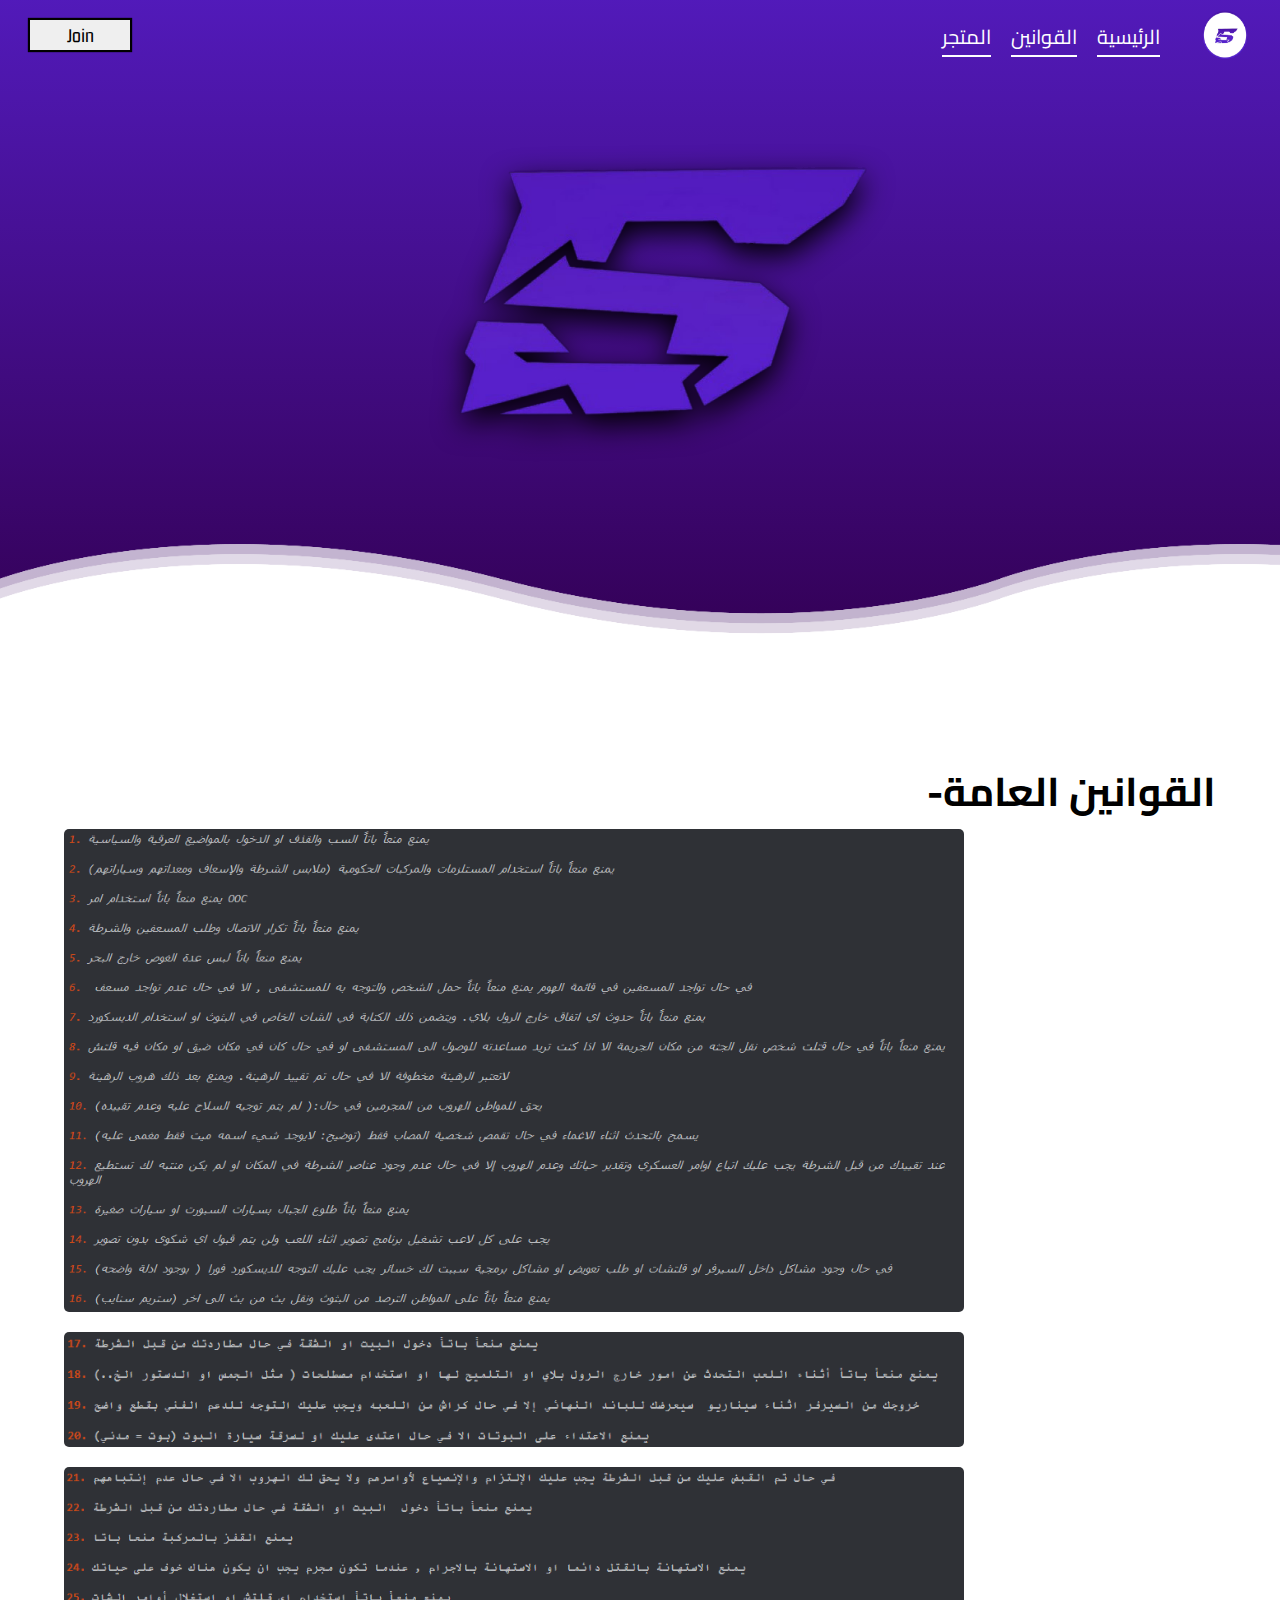
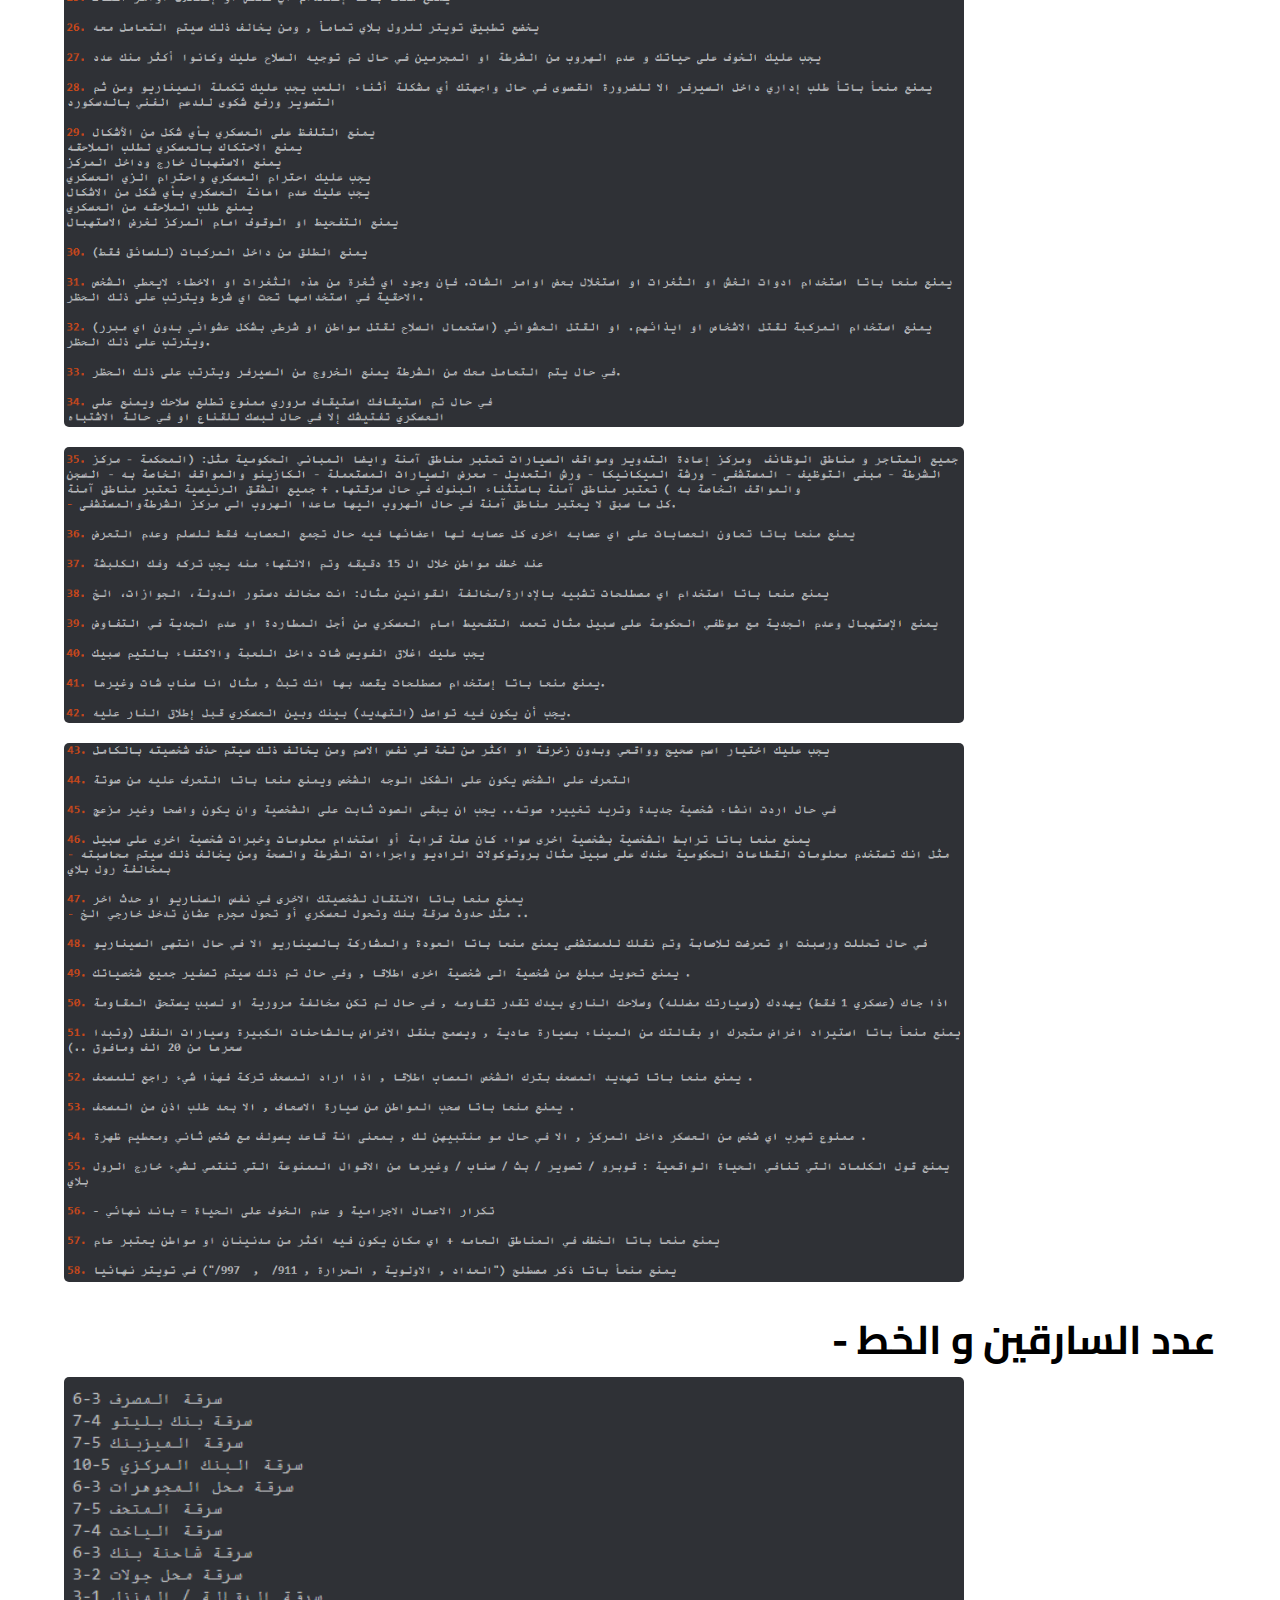
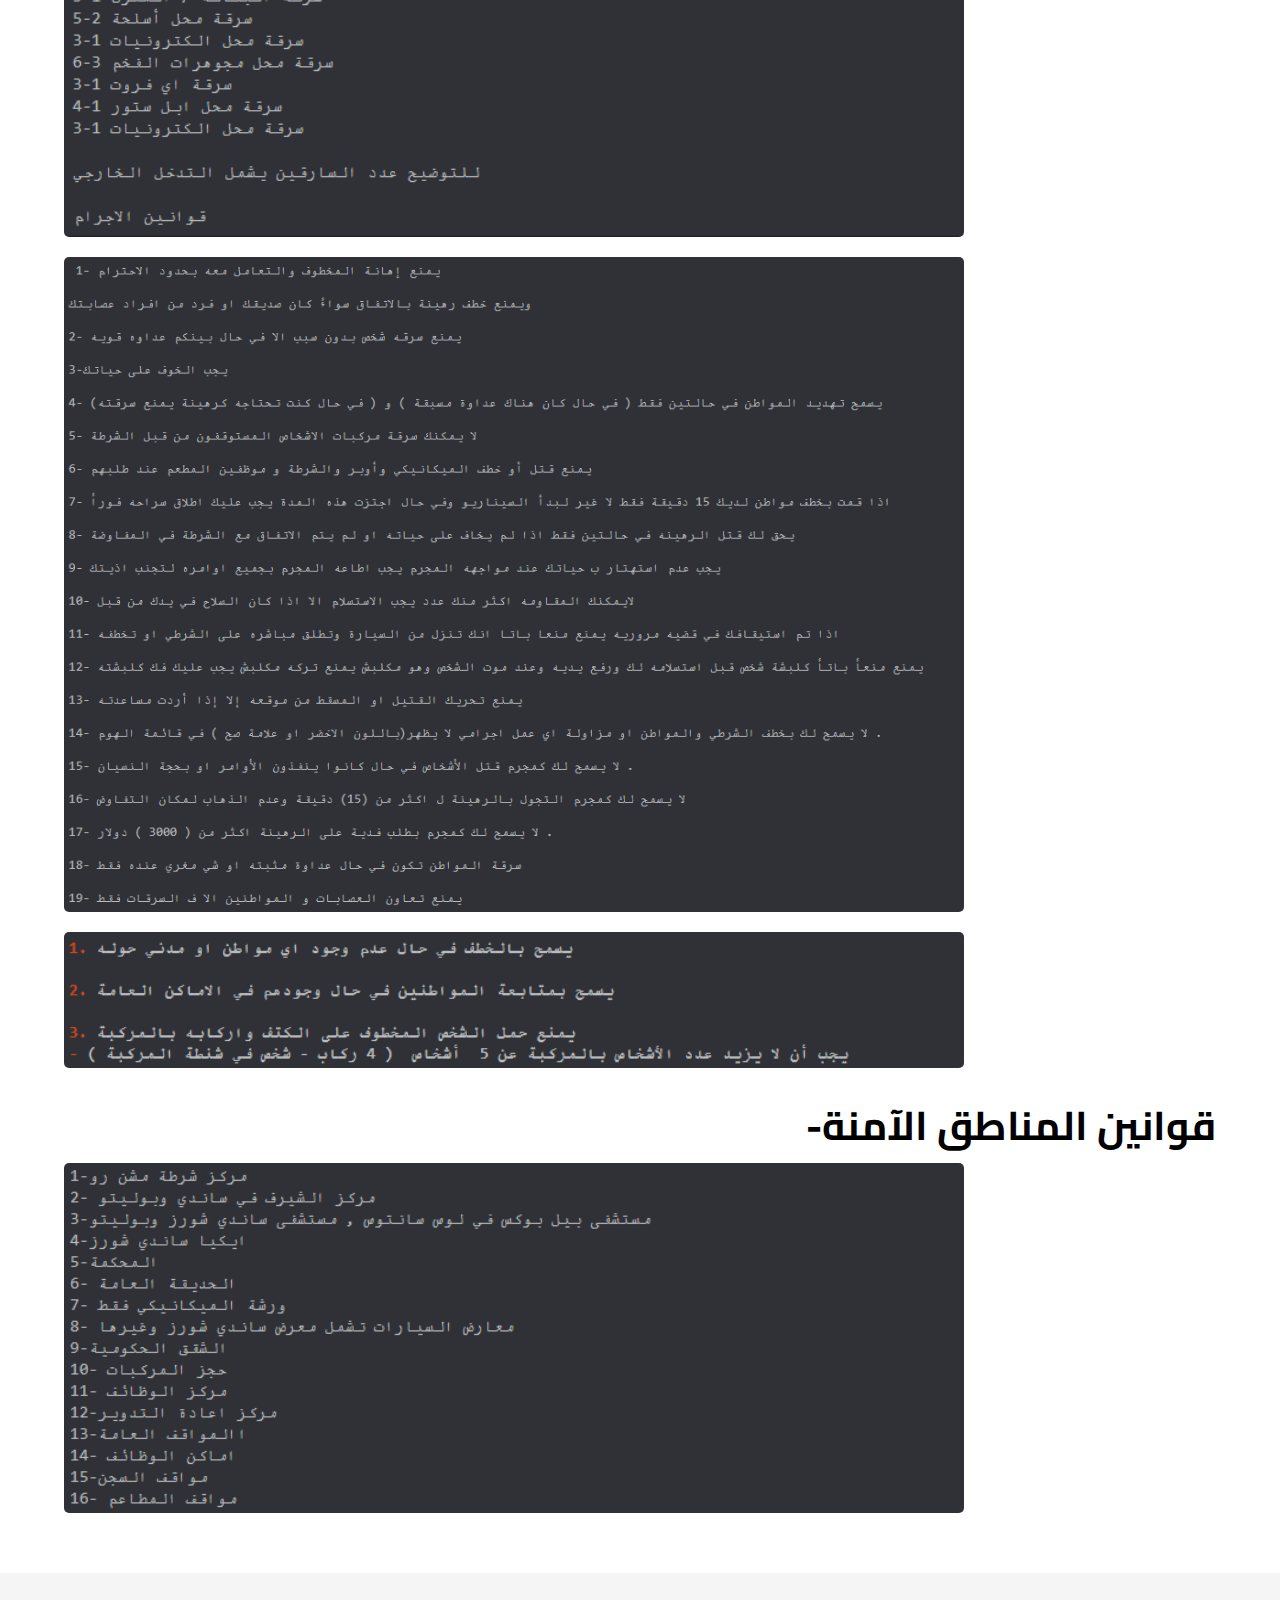
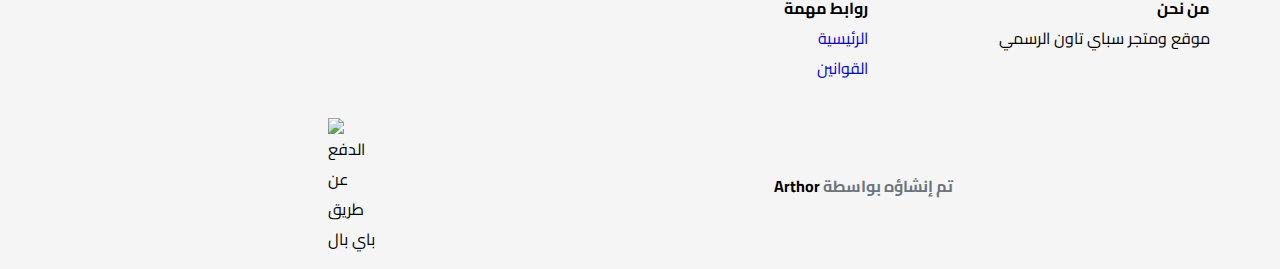
==== Rules.html @ 9bb66fcc "added" ====
<!DOCTYPE html>
<html lang="en">
<head>
    <script src="https://code.jquery.com/jquery-3.6.0.js">
    </script>
    <link rel="icon" href="baner.png">
    <title>SpyTown</title>
    <link rel="stylesheet" href="site.css">
    <link rel="stylesheet" href="Rules.css">
    <link rel="preconnect" href="https://fonts.googleapis.com">
    <link rel="preconnect" href="https://fonts.gstatic.com" crossorigin>
    <link href="https://fonts.googleapis.com/css2?family=Gemunu+Libre:wght@700&display=swap" rel="stylesheet">
</head>
<body>
    <nav>
        <div class="btn">
            <button>Join</button>
            <div class="jo">
                <span>
                    <a href="fivem://connect/4r5vpv"><img src="csbcC3C.png" class="bg"></a>
                    <a href="ts3server://-St"><img src="Z.png"></a>
                    <a href="https://discord.gg/3Xc8AMKzqm" target="_blank"><img src="Icon-Discord.png"></a>
                </span>
            </div>
        </div>
        <header>
            <img src="Spy.png" class="logo">
            <ul>
                <a href="Store.html"><li>المتجر</li></a>
                <a href="Rules.html"><li>القوانين</li></a>
                <a href="index.html"><li>الرئيسية</li></a>
            </ul>
            
        </header>
    </nav>
    <div class="banner">
        <img  src="baner.png" class="spytown">
        <div class='wave wave1'></div>
        <div class='wave wave2'></div>
        <div class='wave wave3'></div>
        <div class='wave wave4'></div>
    </div>
    <div class="Rul">
        <div class="pa">
            <h4>-القوانين العامة</h4>
            <img src="Screenshot_2.png">
            <img src="Screenshot_1.png">
            <img src="Screenshot_3.png">
            <img src="Screenshot_4.png">
            <img src="Screenshot_5.png">
            <h4>- عدد السارقين و الخط</h4>
            <img src="Screenshot_6.png">
            <img src="Screenshot_7.png">
            <img src="Screenshot_8.png">
            <h4>-قوانين المناطق الآمنة</h4>
            <img src="Screenshot_9.png">
        </div>
    </div>
    <div class="footer">
        <div class="container">
            <div class="row">
                <div class="footer-col">
                    <h4>روابط مهمة</h4>
                    <p><a href="index.html">الرئيسية</a></p>
                    <p><a href="Rules.html">القوانين</a></p>
                </div>
                <div class="footer-col3">
                    <h4>من نحن</h4>
                    <p>موقع ومتجر سباي تاون الرسمي</p>
                </div>
            </div>
        </div>
    </div>
    <div class="footer-creater">
        <div class="row">
            <img class="bank" src="https://img.icons8.com/color/48/000000/paypal.png" title=" الدفع عن طريق باي بال"/>
            <h4>Arthor <code>تم إنشاؤه بواسطة</code></h4>
        </div>
    </div>
    <script src="SL.js"></script>
</body>
</html>
---- site.css ----
@import url('https://fonts.googleapis.com/css2?family=Cairo:wght@600&display=swap');
@import url('https://fonts.googleapis.com/css2?family=Cairo:wght@200;300;600;700&display=swap');

/* width */
::-webkit-scrollbar {
    width: 9px;
}
  
  /* Track */
::-webkit-scrollbar-track {
    background: none;
}
  
  /* Handle */
::-webkit-scrollbar-thumb {
    background: #3C0871;
}
  
  /* Handle on hover */
::-webkit-scrollbar-thumb:hover {
    background: #555;
}

*{
    margin: 0%;
    padding: 0%;
    list-style: none;
    transition: .2s;
    box-sizing: border-box;
    font-family: 'Cairo', sans-serif;
    text-decoration: none;
}
nav{
    display: flex;
    z-index: 999;
    position: relative;
    width: 100%;
    height: 70px;
    justify-content: space-between;
    align-items: center;
}
header{
    width: 300px;
    display: flex;
    justify-content: space-between;
    flex-direction: row-reverse;
    position: relative;
    left: -10px;
}
.btn{
    display: flex;
    flex-direction: column;
    position: relative;
    display: inline-block;
    margin-left: 30px;
}
button{
    border: 1px solid #000;
    width: 100px;
    position: relative;
    display: flex;
    justify-content: center;
    font-family: 'Gemunu Libre', sans-serif;
    font-size: 20px;
    height: 30px;
    border: none;
    align-items: center;
    cursor: pointer;
    box-shadow: 0px 0px 1px 2px;
    
}
ul{
    display: flex;
    justify-content: right;
    gap: 20px;
    align-items: center;
    position: relative;
    margin-bottom: -5px;
    width: 100%;
}
li{
    font-size: 20px;
    cursor: pointer;
    border-bottom: 2px solid #fff;
    color: #fff;
}
.logo{
    width: 90px;
    float: right;
    margin-left: 20px;
    height: 50px;
    position: relative;
}
.jo{
    display: none;
    position: absolute;
    background-color: #000;
    min-width: 90px;
    box-shadow: 0px 8px 16px 0px rgba(0,0,0,0.2);
    padding: 12px 16px;
    z-index: 1;
    border-radius: 5px;
    top: 31px;
    left: -15px;
}
.jo span{
    display: flex;
    flex-wrap: wrap;
    width: 100px;
    justify-content: center;
}
.jo .bg{
    width: 60px;
}
.jo img{
    width: 45px;
    margin: 1px;
    border: 1px solid #000;
    padding: 5px;
    border-radius: 5px;
}
.jo img:hover{
    background-color: #000;
    padding: 4px;
    border-radius: 5px;
}
.btn:hover .jo {
    display: block;
}
.banner{
    background: #25003d;  /* fallback for old browsers */
    background: -webkit-linear-gradient(to right, #531BBE, #330054);  /* Chrome 10-25, Safari 5.1-6 */
    background: linear-gradient(to bottom, #531BBE, #330054); /* W3C, IE 10+/ Edge, Firefox 16+, Chrome 26+, Opera 12+, Safari 7+ */
    display: flex;
    justify-content: center;
    overflow: hidden;
    top: -100px;
    position: relative;
    height: 76vh;
}
.spytown{
    height: 50vh;
    filter: drop-shadow( 0px 11px 15px  #000);
    position: relative;
    top: 70px;
}
.wave{
    position: absolute;
    bottom: 0px;
    left: 0;
    width: 100%;
    height: 90px;
    background: url(wave.png);
    background-size: 1000px 100px;
    z-index: 99;
}
.wave.wave1{
    animation: animation 30s linear infinite;
    z-index: 1000;
    opacity: 1;
    animation-delay: 0s;
    bottom: 0;
}
.wave.wave2{
    animation: animation2 15s linear infinite;
    z-index: 1000;
    opacity: 0.5;
    animation-delay: -5s;
    bottom: 10px;
}
.wave.wave3{
    animation: animation 30s linear infinite;
    z-index: 998;
    opacity: 0.2;
    animation-delay: -2s;
    bottom: 15;
}
.wave.wave4{
    animation: animation2 15s linear infinite;
    z-index: 999;
    opacity: 0.7;
    animation-delay: -5s;
    bottom: 20px;
}
@keyframes animation{
    0%{
        background-position-x: 0;
    }
    100%{
        background-position-x: 1000px;
    }
}
@keyframes animation2{
    0%{
        background-position-x: 0;
    }
    100%{
        background-position-x: -1000px;
    }
}

.container{
    max-width: 1170px;
    margin: auto;
    top: 10px;
}
.row{
    display: flex;
    flex-wrap: wrap;
    justify-content: right;
}
.footer{
    background: #F5F5F5;
    padding: 20px 0;
    text-align: right;
    margin-top: 400px;
}
.footer-col{
    width: 25%;
    padding: 0 15px;
}
.footer-col3{
    width: 25%;
    padding: 0 15px;
    margin-left: 50px;
}
.footer p{
    font-family: 'Cairo', sans-serif;
}
.footer i{
    color: #000;
    border: 1px solid #000;
    padding: 5px;
    width: 40px;
    border-radius: 50px;
    text-align: center;
    padding: 10px;
}
.footer i:hover{
    color: #fff;
    background-color: #000;
}
.footer i:nth-child(1){
    margin-left: 5px;
}
.footer-creater{
    background-color: #F5F5F5;
    padding: 15px;
}
.footer-creater .row{
    display: flex;
    justify-content: space-between;
    background-color: #F5F5F5;
    margin: auto;
    width: 50%;
    align-items: center;
}
.footer-creater .row code{
    color: #6c757d!important;
}
.bank{
    width: 50px;
}
---- Rules.css ----
*{
    padding: 0;
    margin: 0;
    text-decoration-line: none;
}
.Rul{
    display: flex;
    color: #000;
    flex-wrap: wrap;
    align-items: flex-start;
}
.pa{
    display: flex;
    flex-direction: column;
    width: 90%;
    margin: auto;
    margin-bottom: 40px;
}
.pa h4{
    text-align: right;
    font-size: 40px;
}
.pa ul{
    font-size: 20px;
    font-family: 'Courier New', Courier, monospace;
    text-align: right;
    color: #000;
    position: relative;
    top: -60px;
    text-decoration-line: none;
    display: flex;
}
.pa li{
    color: #000;
    font-size: 20px;
    font-family: 'Courier New', Courier, monospace;
    text-align: right;
    margin-left: -10px;
}
.pa img{
    margin-bottom: 20px;
    width: 900px;
    border-radius: 5px;
}
.footer{
    margin: 0;
}
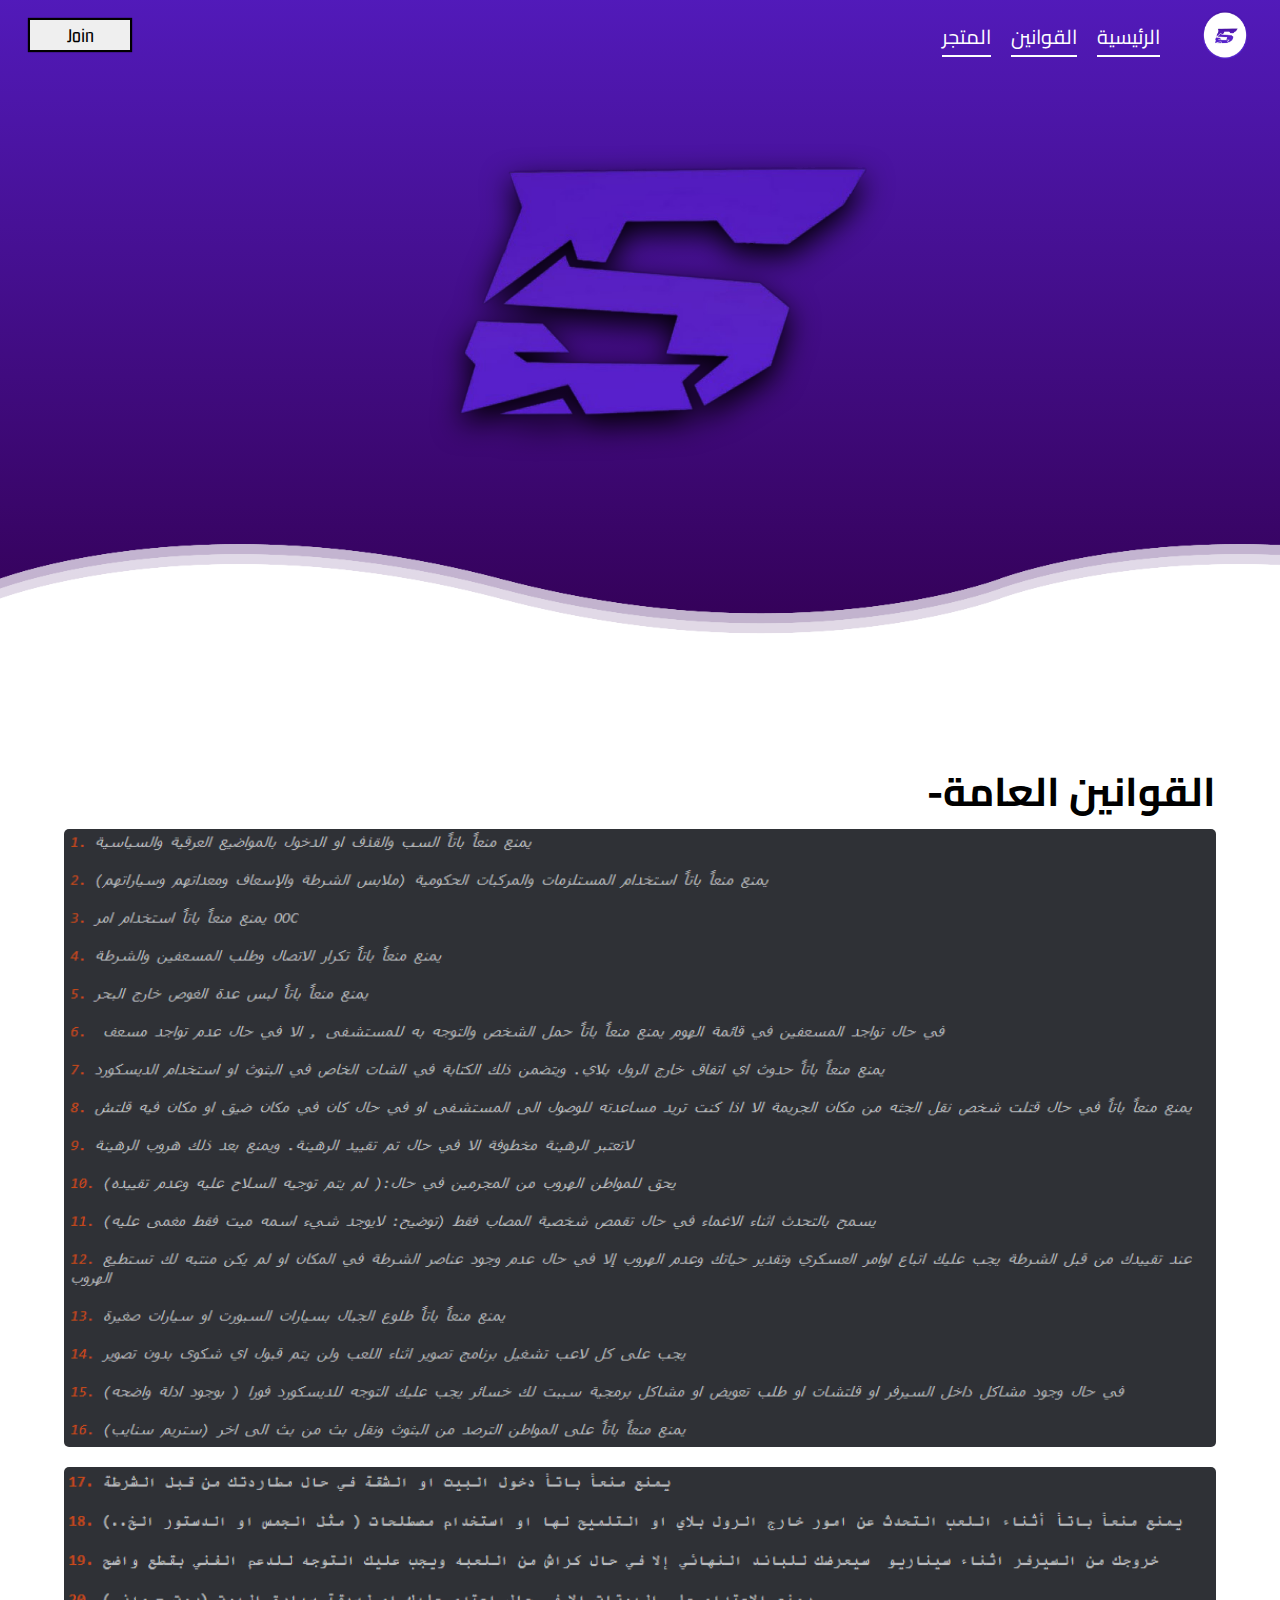
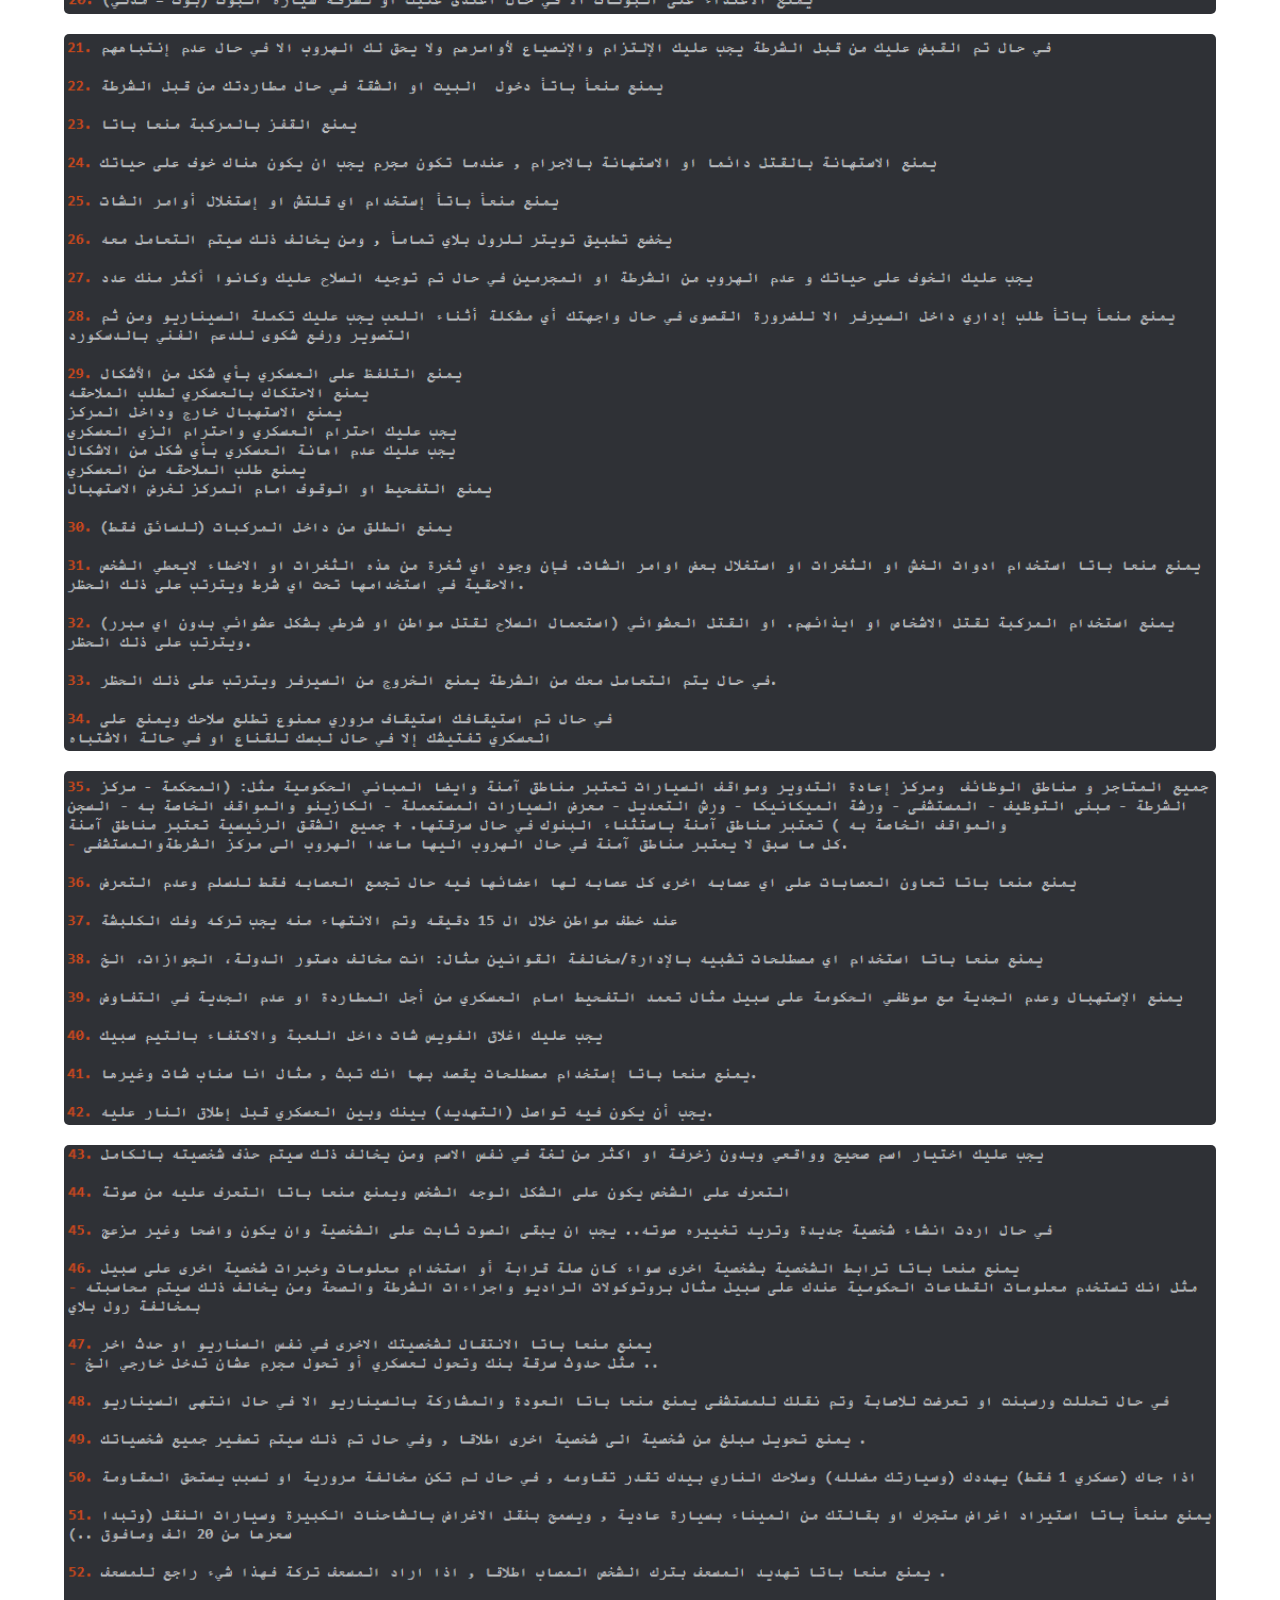
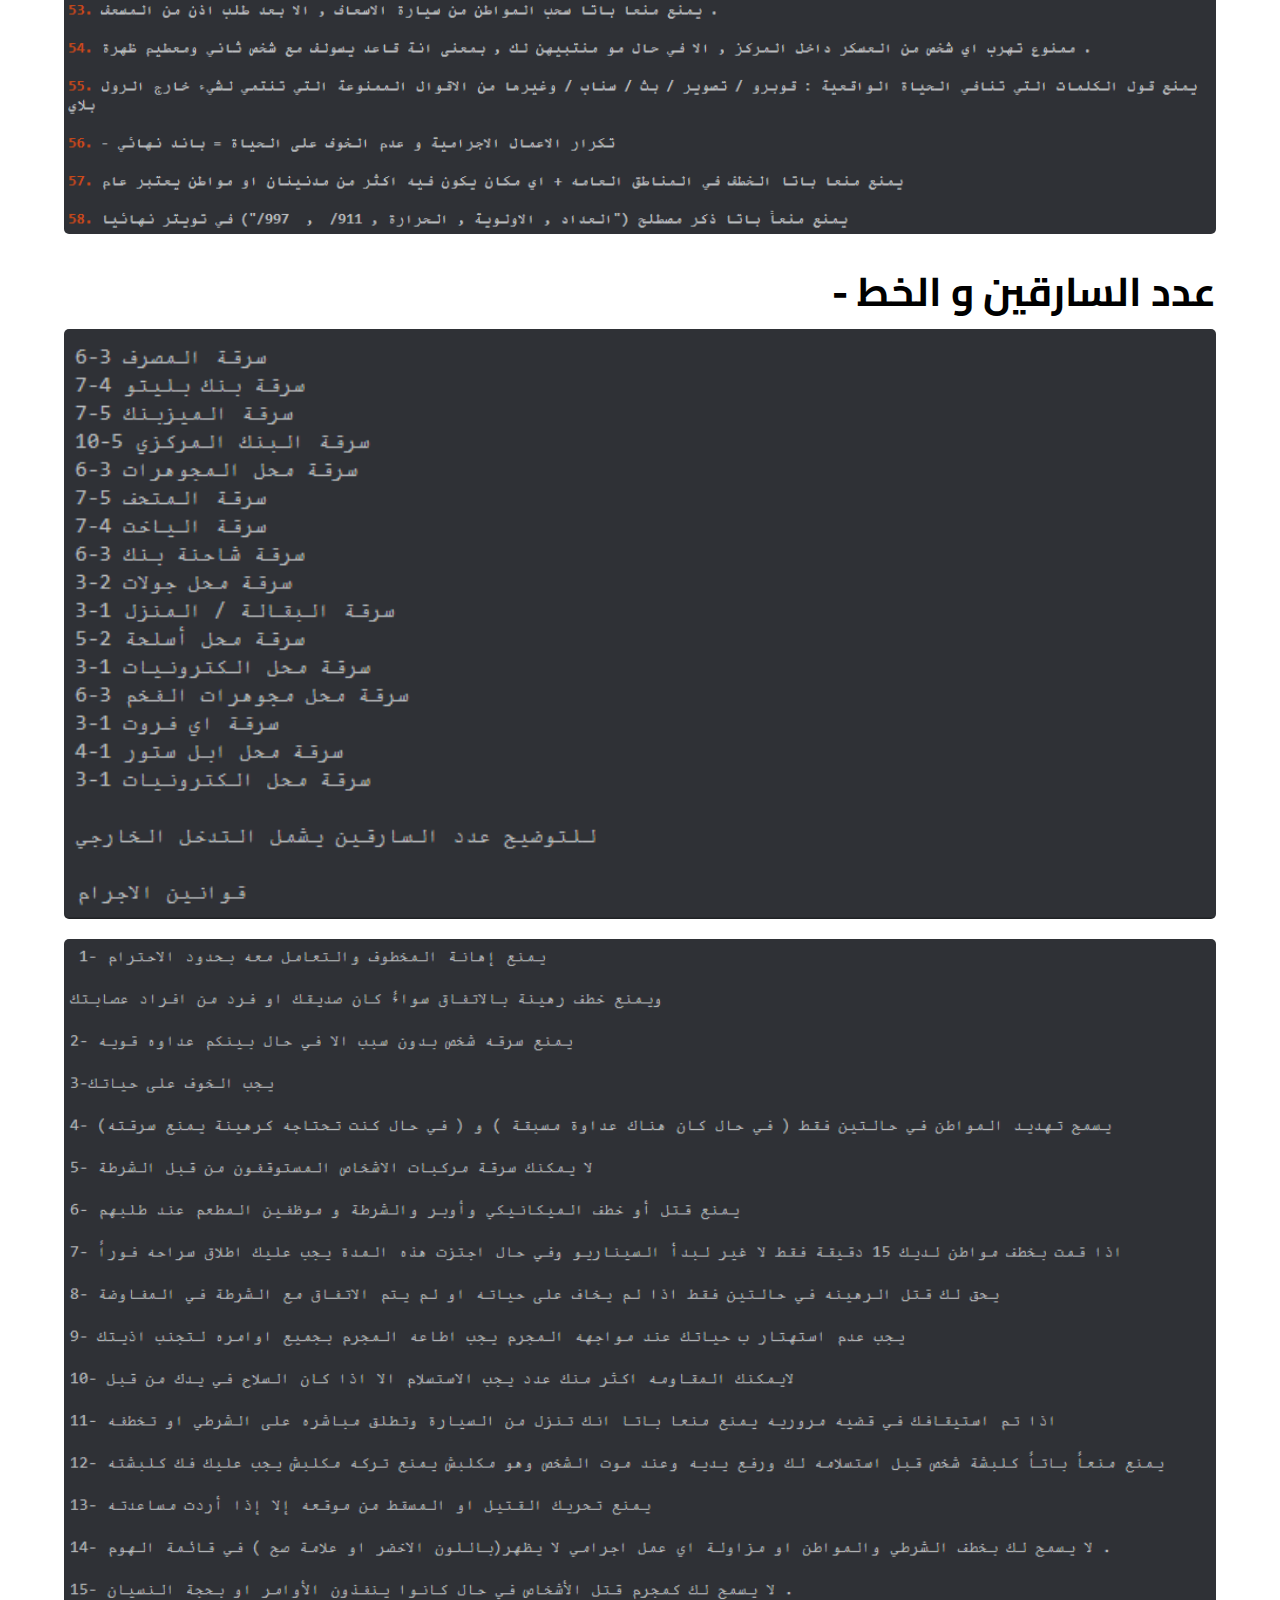
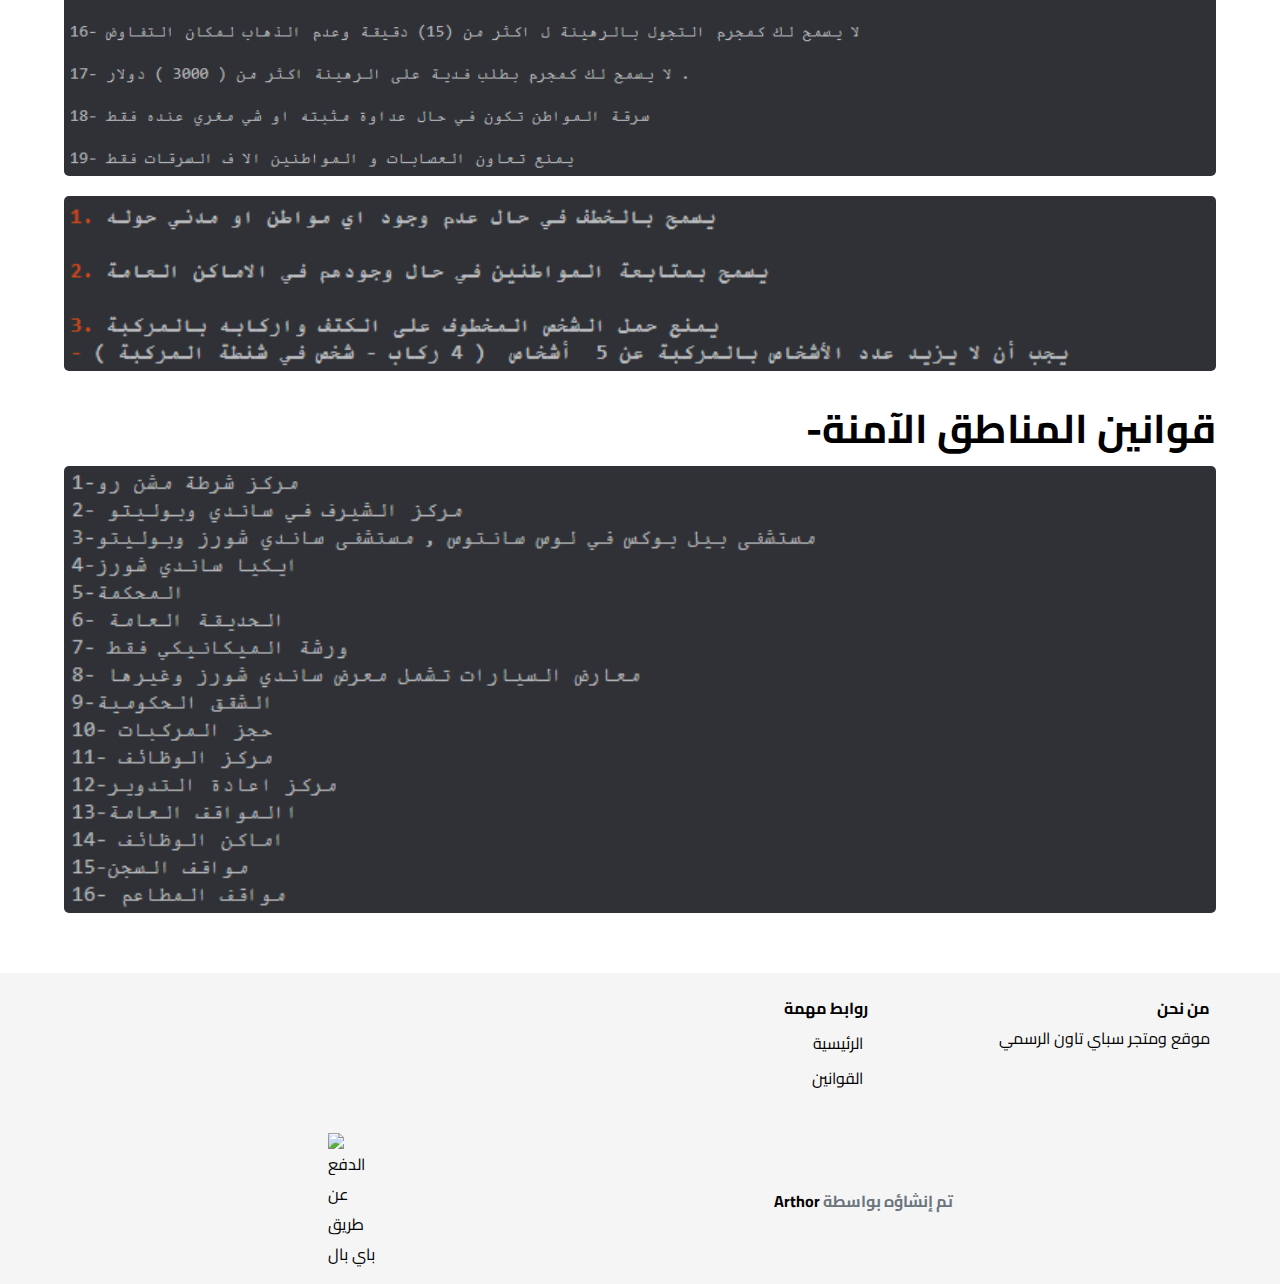
==== commit 9da0bde5: "." ====
--- a/Rules.html
+++ b/Rules.html
@@ -10,6 +10,7 @@
     <link rel="preconnect" href="https://fonts.googleapis.com">
     <link rel="preconnect" href="https://fonts.gstatic.com" crossorigin>
     <link href="https://fonts.googleapis.com/css2?family=Gemunu+Libre:wght@700&display=swap" rel="stylesheet">
+    <meta name="viewport" content="width=device-width, initial-scale=1.0">
 </head>
 <body>
     <nav>
@@ -18,7 +19,7 @@
             <div class="jo">
                 <span>
                     <a href="fivem://connect/4r5vpv"><img src="csbcC3C.png" class="bg"></a>
-                    <a href="ts3server://-St"><img src="Z.png"></a>
+                    <a href="ts3server://103.252.90.66:10050"><img src="Z.png"></a>
                     <a href="https://discord.gg/3Xc8AMKzqm" target="_blank"><img src="Icon-Discord.png"></a>
                 </span>
             </div>
--- a/site.css
+++ b/site.css
@@ -30,6 +30,9 @@
     box-sizing: border-box;
     font-family: 'Cairo', sans-serif;
     text-decoration: none;
+}
+body{
+    background: #fff;
 }
 nav{
     display: flex;
@@ -154,6 +157,7 @@
     background: url(wave.png);
     background-size: 1000px 100px;
     z-index: 99;
+    border: none;
 }
 .wave.wave1{
     animation: animation 30s linear infinite;
@@ -219,6 +223,12 @@
 .footer-col{
     width: 25%;
     padding: 0 15px;
+}
+.footer-col .links{
+    color: #000;
+}
+.footer-col p{
+    margin: 5px;
 }
 .footer-col3{
     width: 25%;
@@ -261,4 +271,37 @@
 }
 .bank{
     width: 50px;
+}
+@media screen and (max-width: 900px) {
+    nav{
+        display: flex;
+        justify-content: space-around;
+        flex-direction: column;
+        align-items: flex-end;
+    }
+    nav ul{
+        width: px;
+    }
+    nav ul li{
+        font-size: 15px;
+        margin-left: 30px;
+    }
+    .banner{
+        height: 60vh;
+    }
+    .banner .spytown{
+        width: 140%;
+        position: relative;
+        top: 5px;
+    }
+    .pa img{
+        width: 95%;
+    }
+    .btn{
+        display: none;
+    }
+    .Rul{
+        position: relative;
+        top: -90px;
+    }
 }--- a/Rules.css
+++ b/Rules.css
@@ -39,9 +39,47 @@
 }
 .pa img{
     margin-bottom: 20px;
-    width: 900px;
+    width: 100%;
     border-radius: 5px;
+}
+.row{
+    display: flex;
+    flex-wrap: wrap;
+    justify-content: right;
 }
 .footer{
     margin: 0;
+}
+.footer a{
+    color: #000;
+}
+@media screen and (max-width: 900px) {
+    nav{
+        display: flex;
+        justify-content: right;
+    }
+    nav ul{
+        width: px;
+    }
+    nav ul li{
+        font-size: 15px;
+    }
+    .banner{
+        height: 60vh;
+    }
+    .banner .spytown{
+        width: 140%;
+        position: relative;
+        top: 5px;
+    }
+    .pa img{
+        width: 95%;
+    }
+    .btn{
+        display: none;
+    }
+    .Rul{
+        position: relative;
+        top: -90px;
+    }
 }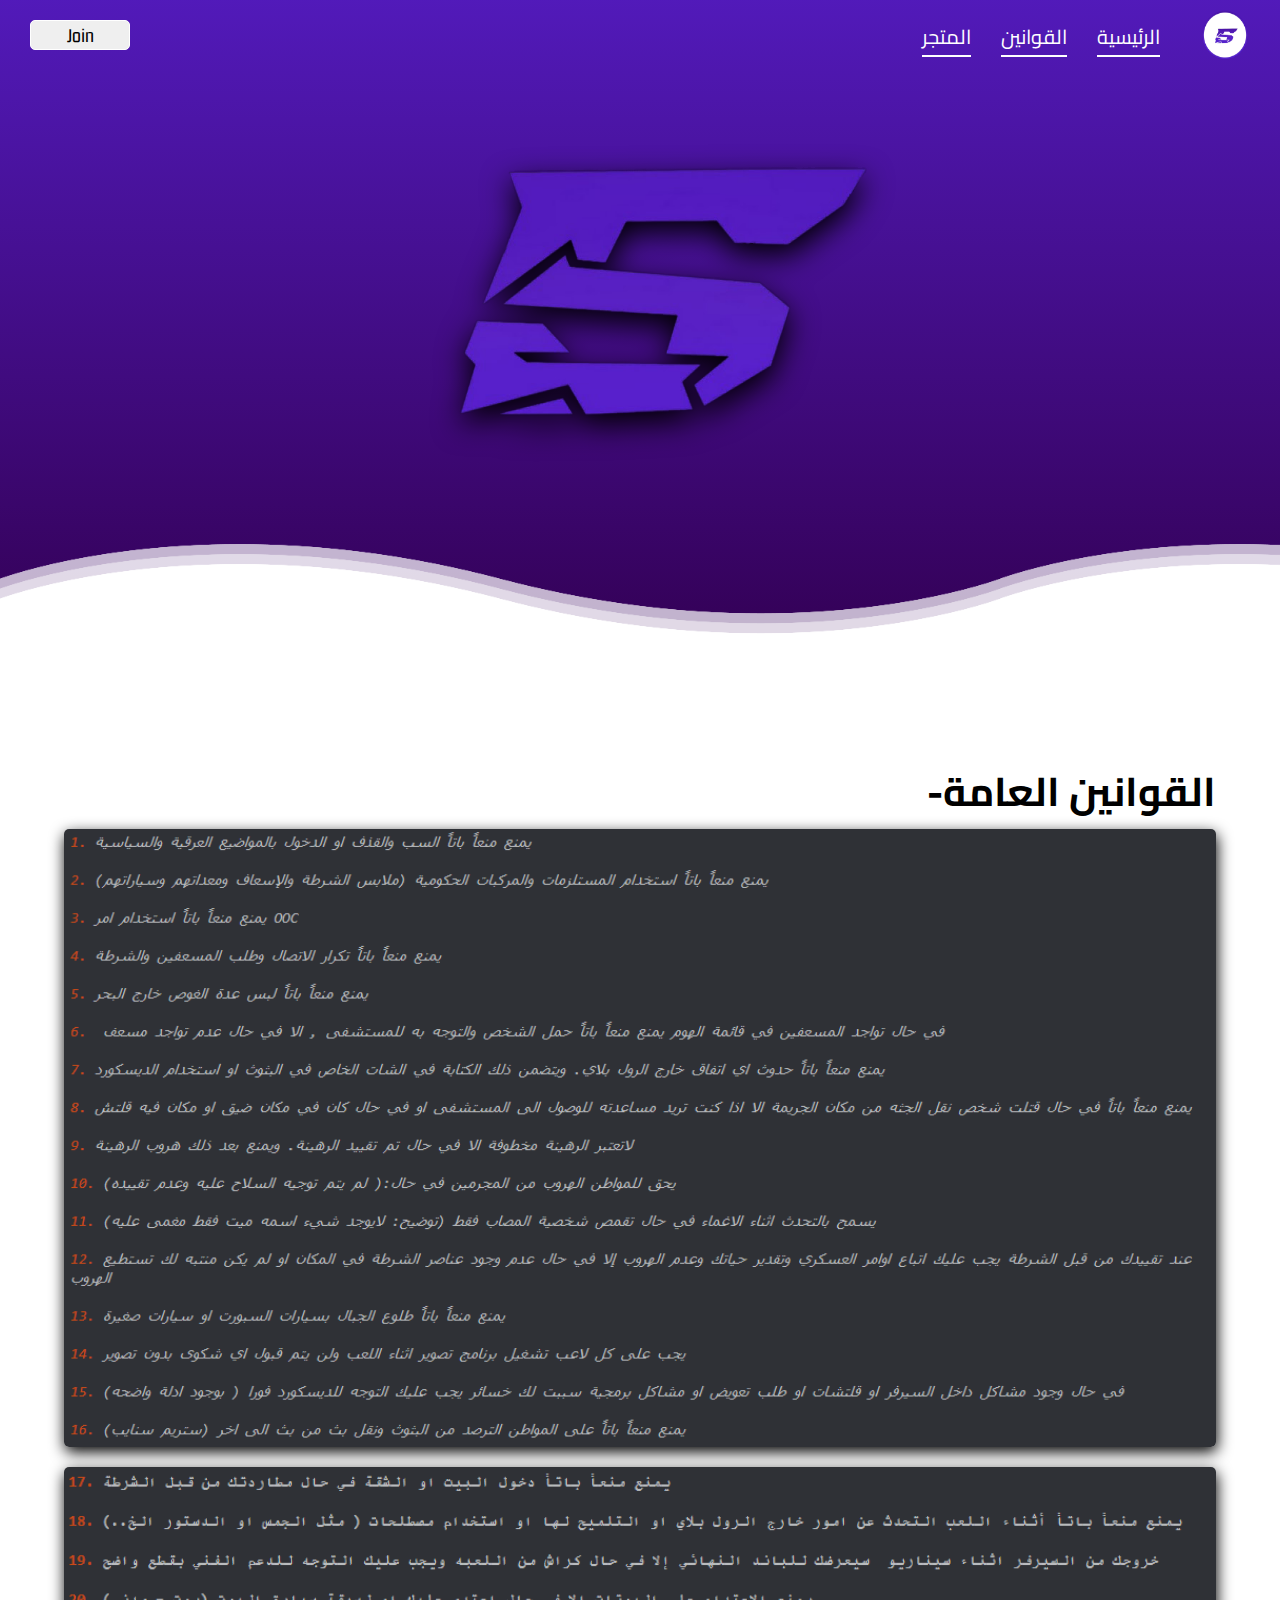
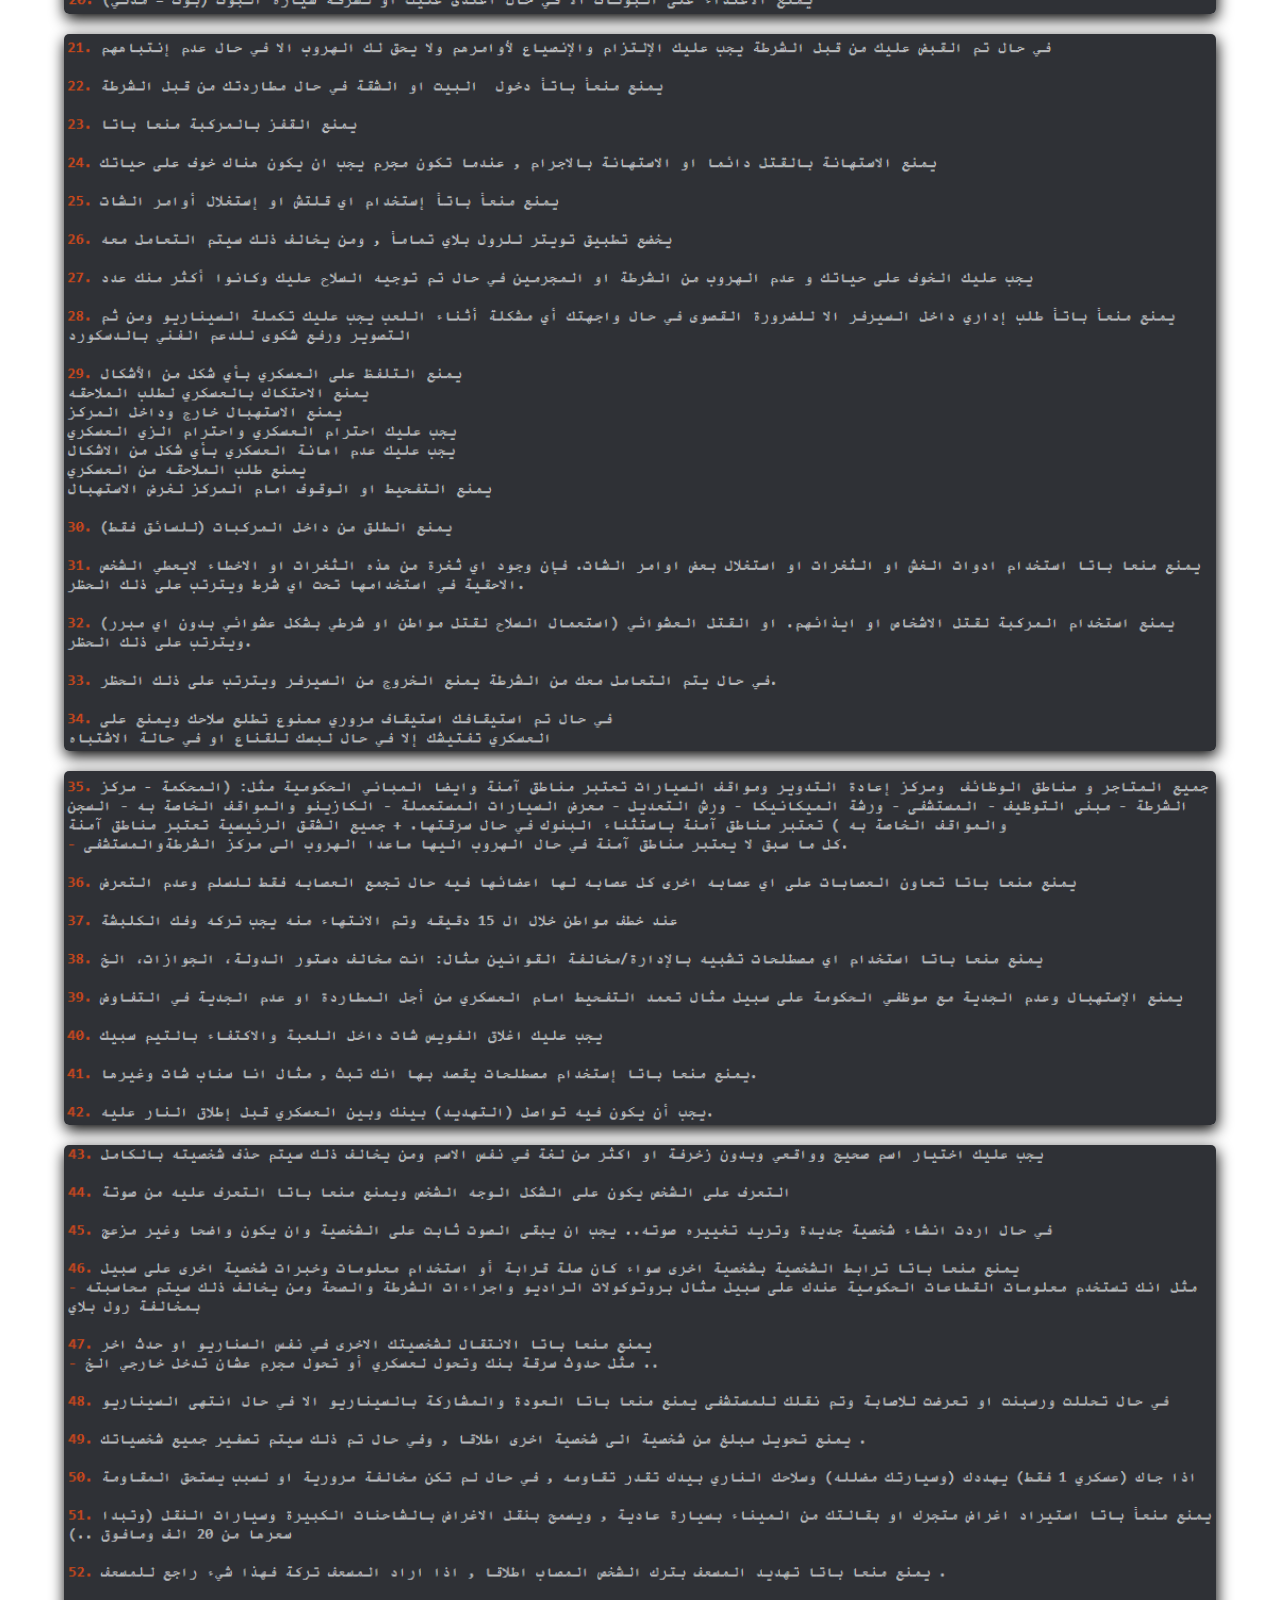
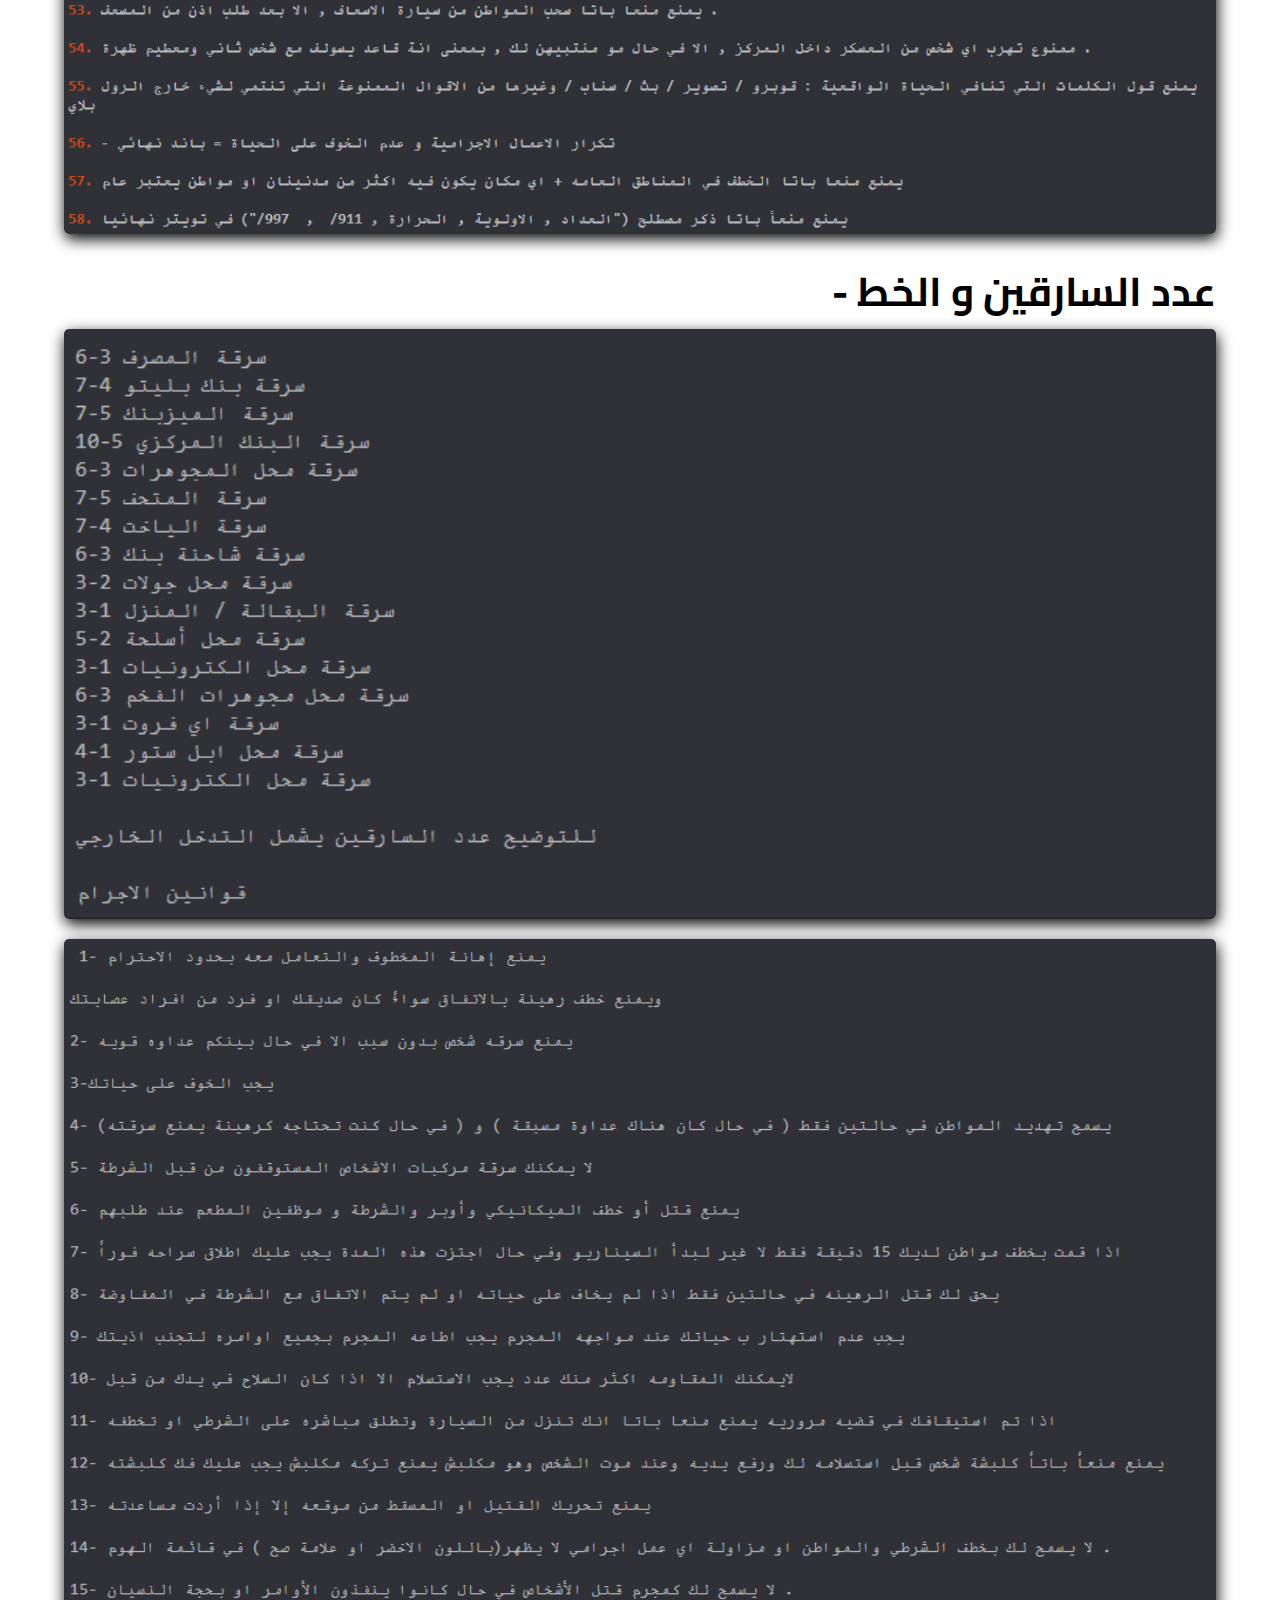
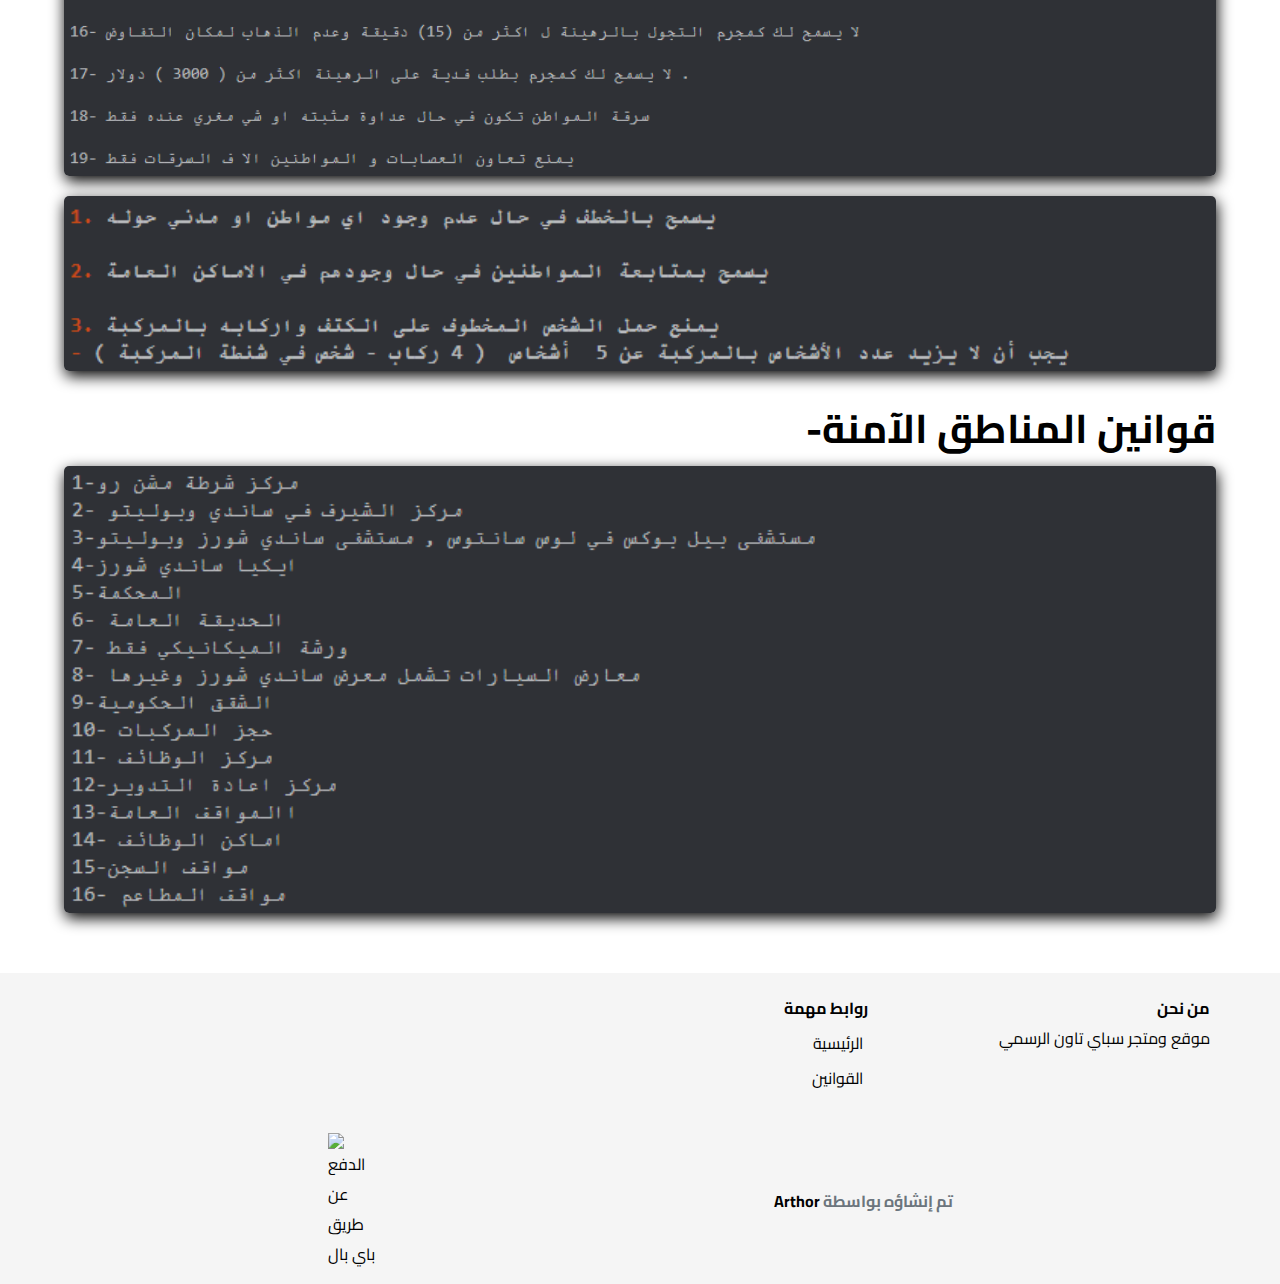
==== commit 4a0b2132: "." ====
--- a/Rules.html
+++ b/Rules.html
@@ -44,17 +44,17 @@
     <div class="Rul">
         <div class="pa">
             <h4>-القوانين العامة</h4>
-            <img src="Screenshot_2.png">
-            <img src="Screenshot_1.png">
-            <img src="Screenshot_3.png">
-            <img src="Screenshot_4.png">
-            <img src="Screenshot_5.png">
+            <img src="Rules/Screenshot_2.png">
+            <img src="Rules/Screenshot_1.png">
+            <img src="Rules/Screenshot_3.png">
+            <img src="Rules/Screenshot_4.png">
+            <img src="Rules/Screenshot_5.png">
             <h4>- عدد السارقين و الخط</h4>
-            <img src="Screenshot_6.png">
-            <img src="Screenshot_7.png">
-            <img src="Screenshot_8.png">
+            <img src="Rules/Screenshot_6.png">
+            <img src="Rules/Screenshot_7.png">
+            <img src="Rules/Screenshot_8.png">
             <h4>-قوانين المناطق الآمنة</h4>
-            <img src="Screenshot_9.png">
+            <img src="Rules/Screenshot_9.png">
         </div>
     </div>
     <div class="footer">
--- a/site.css
+++ b/site.css
@@ -59,7 +59,6 @@
     margin-left: 30px;
 }
 button{
-    border: 1px solid #000;
     width: 100px;
     position: relative;
     display: flex;
@@ -67,26 +66,27 @@
     font-family: 'Gemunu Libre', sans-serif;
     font-size: 20px;
     height: 30px;
-    border: none;
+    border: 1px solid #fff;
     align-items: center;
     cursor: pointer;
-    box-shadow: 0px 0px 1px 2px;
-    
+    border-radius: 5px;
 }
 ul{
     display: flex;
     justify-content: right;
-    gap: 20px;
+    gap: 0px;
     align-items: center;
     position: relative;
     margin-bottom: -5px;
     width: 100%;
+    
 }
 li{
     font-size: 20px;
     cursor: pointer;
     border-bottom: 2px solid #fff;
     color: #fff;
+    margin-left: 30px;
 }
 .logo{
     width: 90px;
@@ -160,7 +160,7 @@
     border: none;
 }
 .wave.wave1{
-    animation: animation 30s linear infinite;
+    animation: animation 10s linear infinite;
     z-index: 1000;
     opacity: 1;
     animation-delay: 0s;
@@ -174,7 +174,7 @@
     bottom: 10px;
 }
 .wave.wave3{
-    animation: animation 30s linear infinite;
+    animation: animation 10s linear infinite;
     z-index: 998;
     opacity: 0.2;
     animation-delay: -2s;
@@ -284,24 +284,48 @@
     }
     nav ul li{
         font-size: 15px;
-        margin-left: 30px;
+        margin-left: 20px;
+    }
+    .logo{
+        width: 70px;
+        float: right;
+        height: 40px;
+        position: relative;
     }
     .banner{
-        height: 60vh;
+        height: 50vh;
     }
     .banner .spytown{
-        width: 140%;
+        width: 350px;
         position: relative;
-        top: 5px;
+        top: 100px;
+        height: 190px;
     }
     .pa img{
         width: 95%;
     }
     .btn{
         display: none;
+    }
+    .row{
+        font-size: 10px;
+    }
+    .bank{
+        width: 30px;
     }
     .Rul{
         position: relative;
         top: -90px;
     }
+}
+@media screen and (max-width: 376px){
+    .banner{
+        height: 55vh;
+    }
+    .banner .spytown{
+        width: 350px;
+        position: relative;
+        top: 70px;
+        height: 190px;
+    }
 }--- a/Rules.css
+++ b/Rules.css
@@ -2,6 +2,9 @@
     padding: 0;
     margin: 0;
     text-decoration-line: none;
+}
+header{
+    background-color: none;
 }
 .Rul{
     display: flex;
@@ -36,11 +39,13 @@
     font-family: 'Courier New', Courier, monospace;
     text-align: right;
     margin-left: -10px;
+    
 }
 .pa img{
     margin-bottom: 20px;
     width: 100%;
     border-radius: 5px;
+    box-shadow: 1px 5px 15px #000;
 }
 .row{
     display: flex;
@@ -64,13 +69,18 @@
     nav ul li{
         font-size: 15px;
     }
+    header{
+        padding-top: 10px;
+        background-color: none;
+    }
     .banner{
-        height: 60vh;
+        height: 50vh;
     }
     .banner .spytown{
-        width: 140%;
+        width: 350px;
         position: relative;
-        top: 5px;
+        top: 100px;
+        height: 190px;
     }
     .pa img{
         width: 95%;
@@ -82,4 +92,19 @@
         position: relative;
         top: -90px;
     }
+    .row{
+        display: flex;
+        justify-content: flex-end;
+    }
+}
+@media screen and (max-width: 376px){
+    .banner{
+        height: 55vh;
+    }
+    .banner .spytown{
+        width: 350px;
+        position: relative;
+        top: 70px;
+        height: 190px;
+    }
 }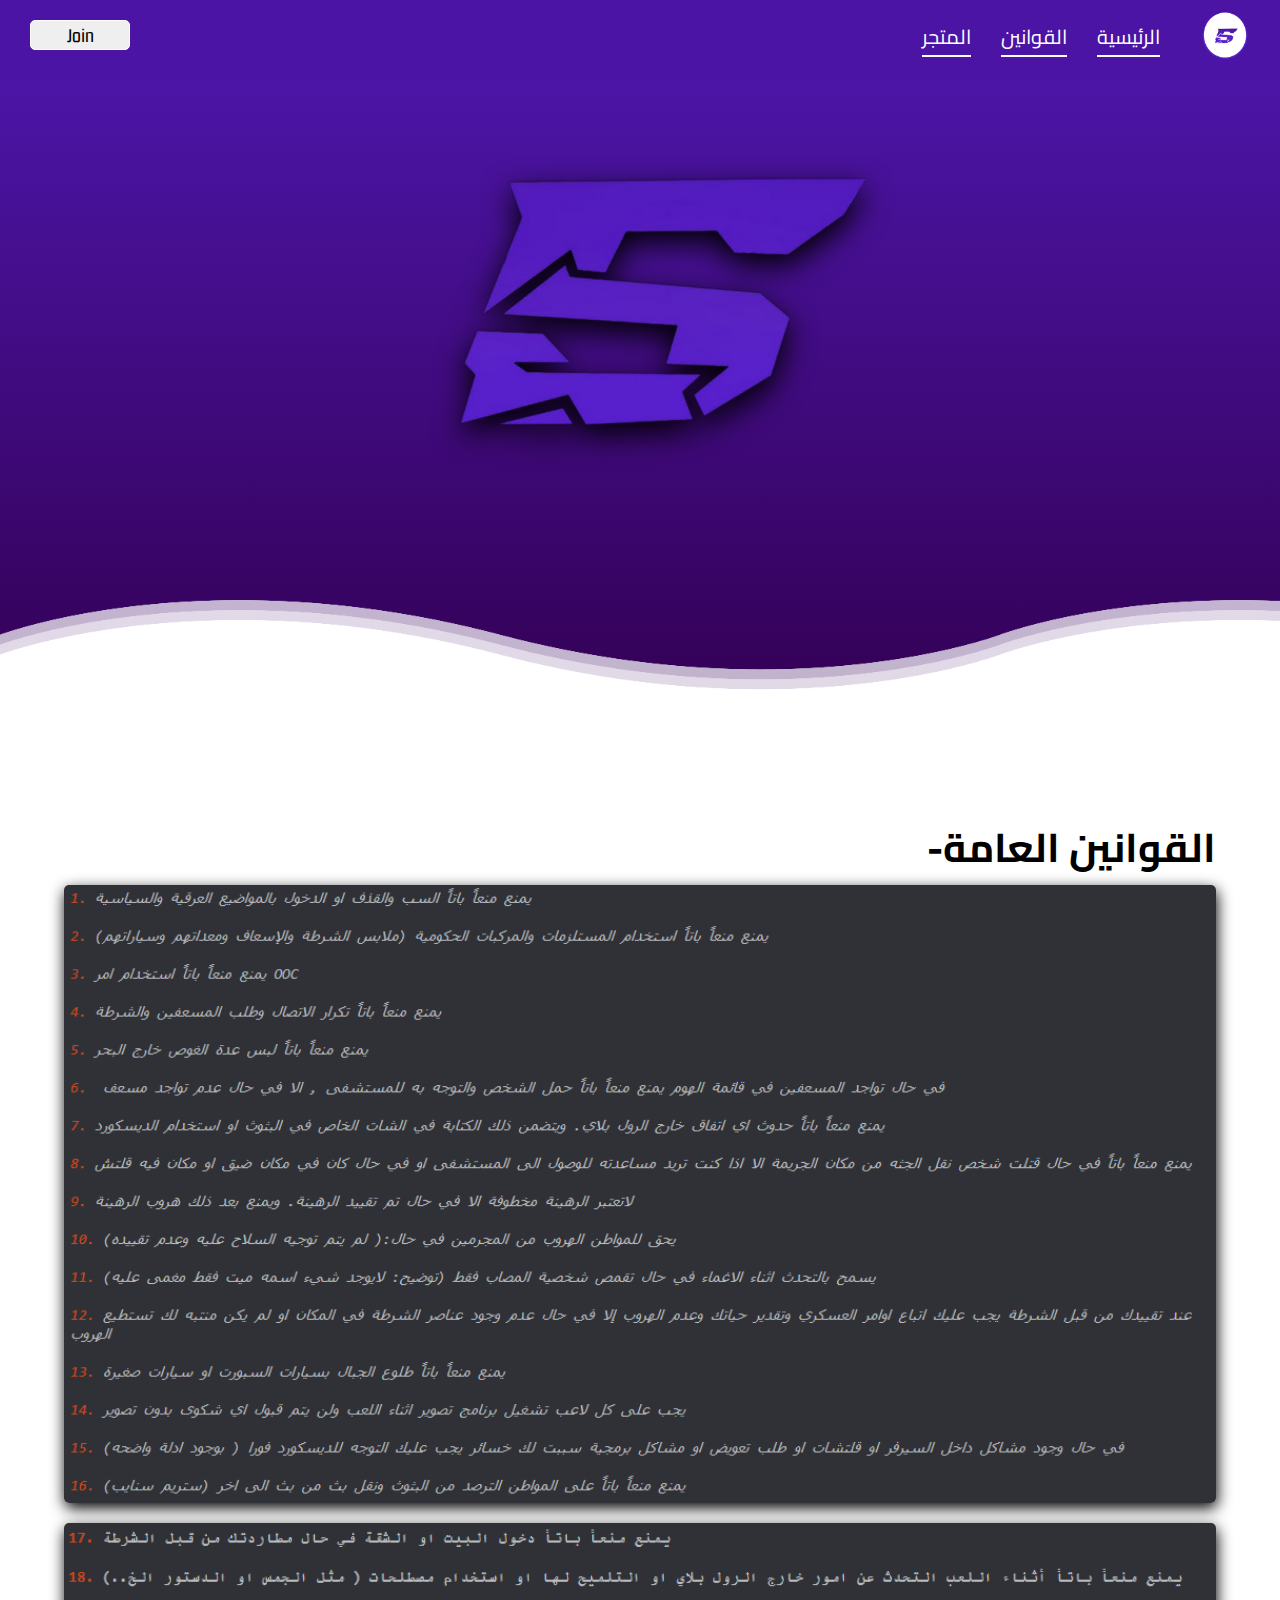
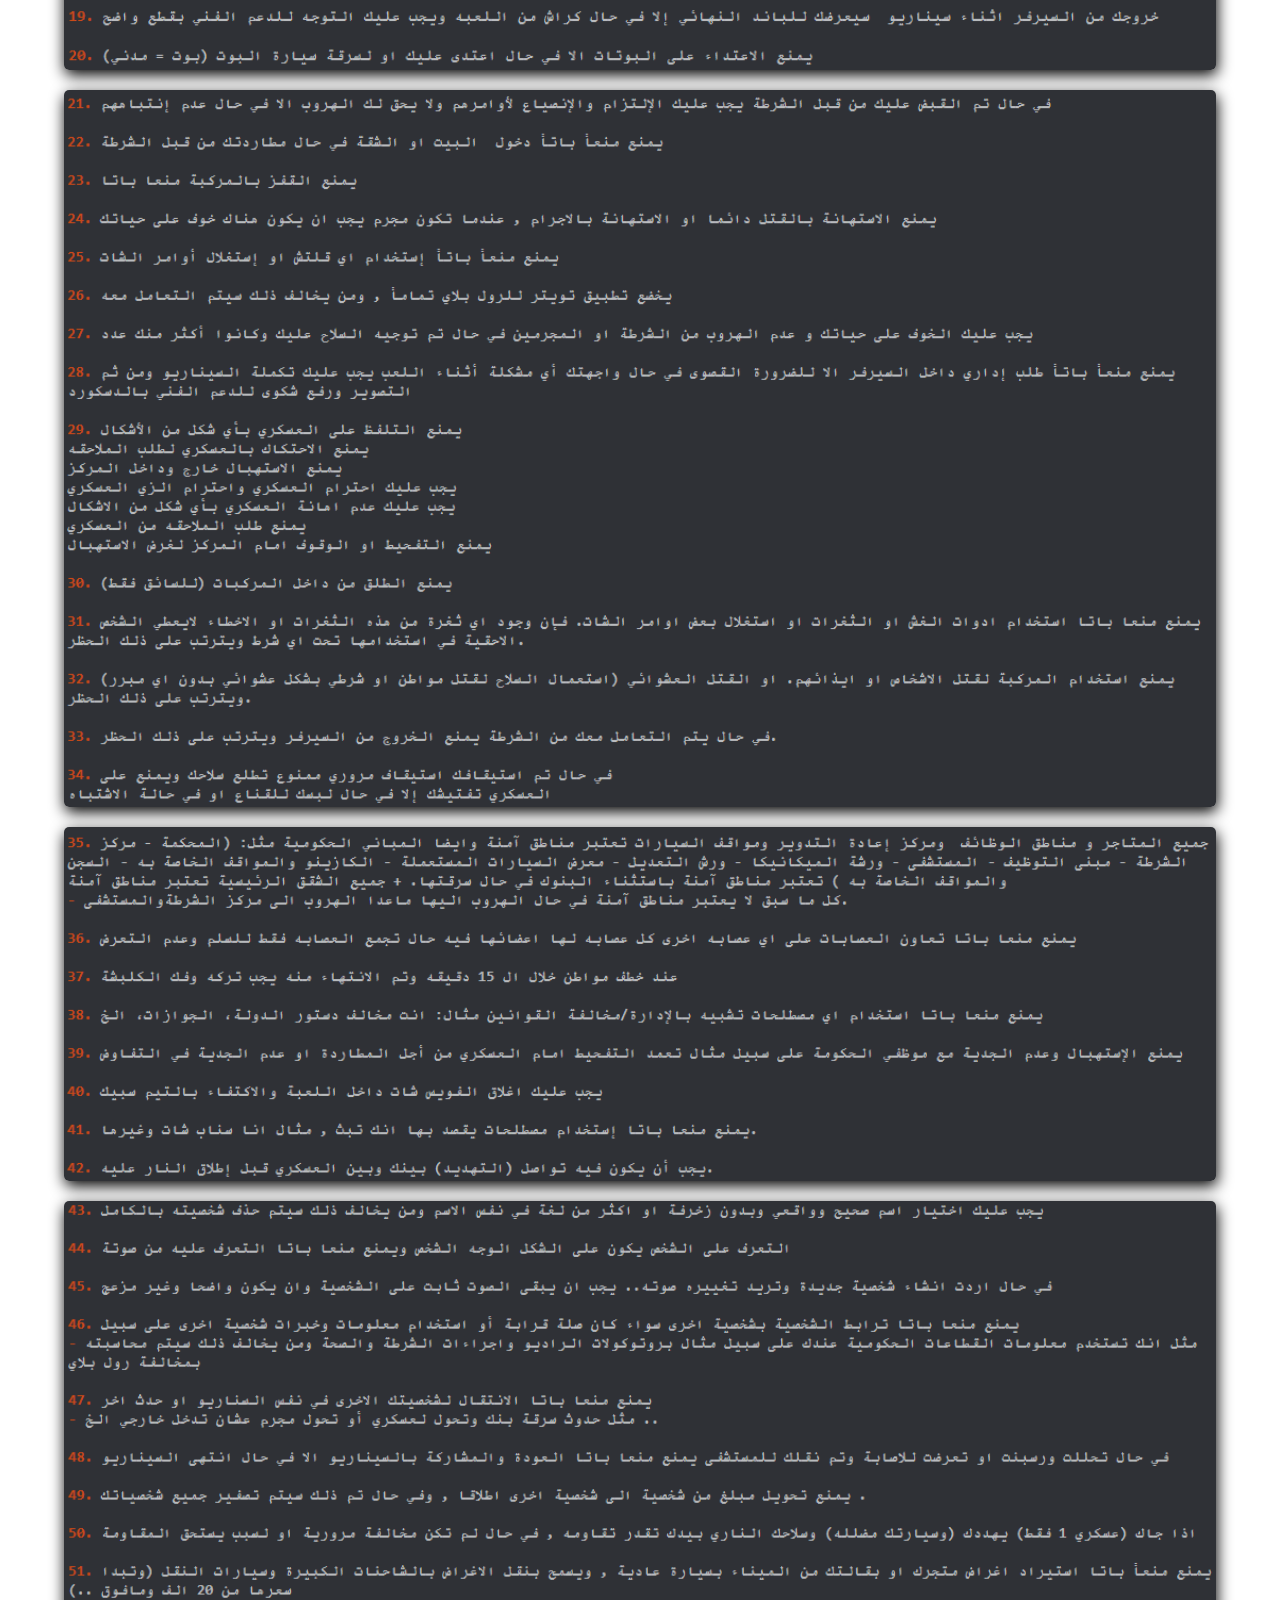
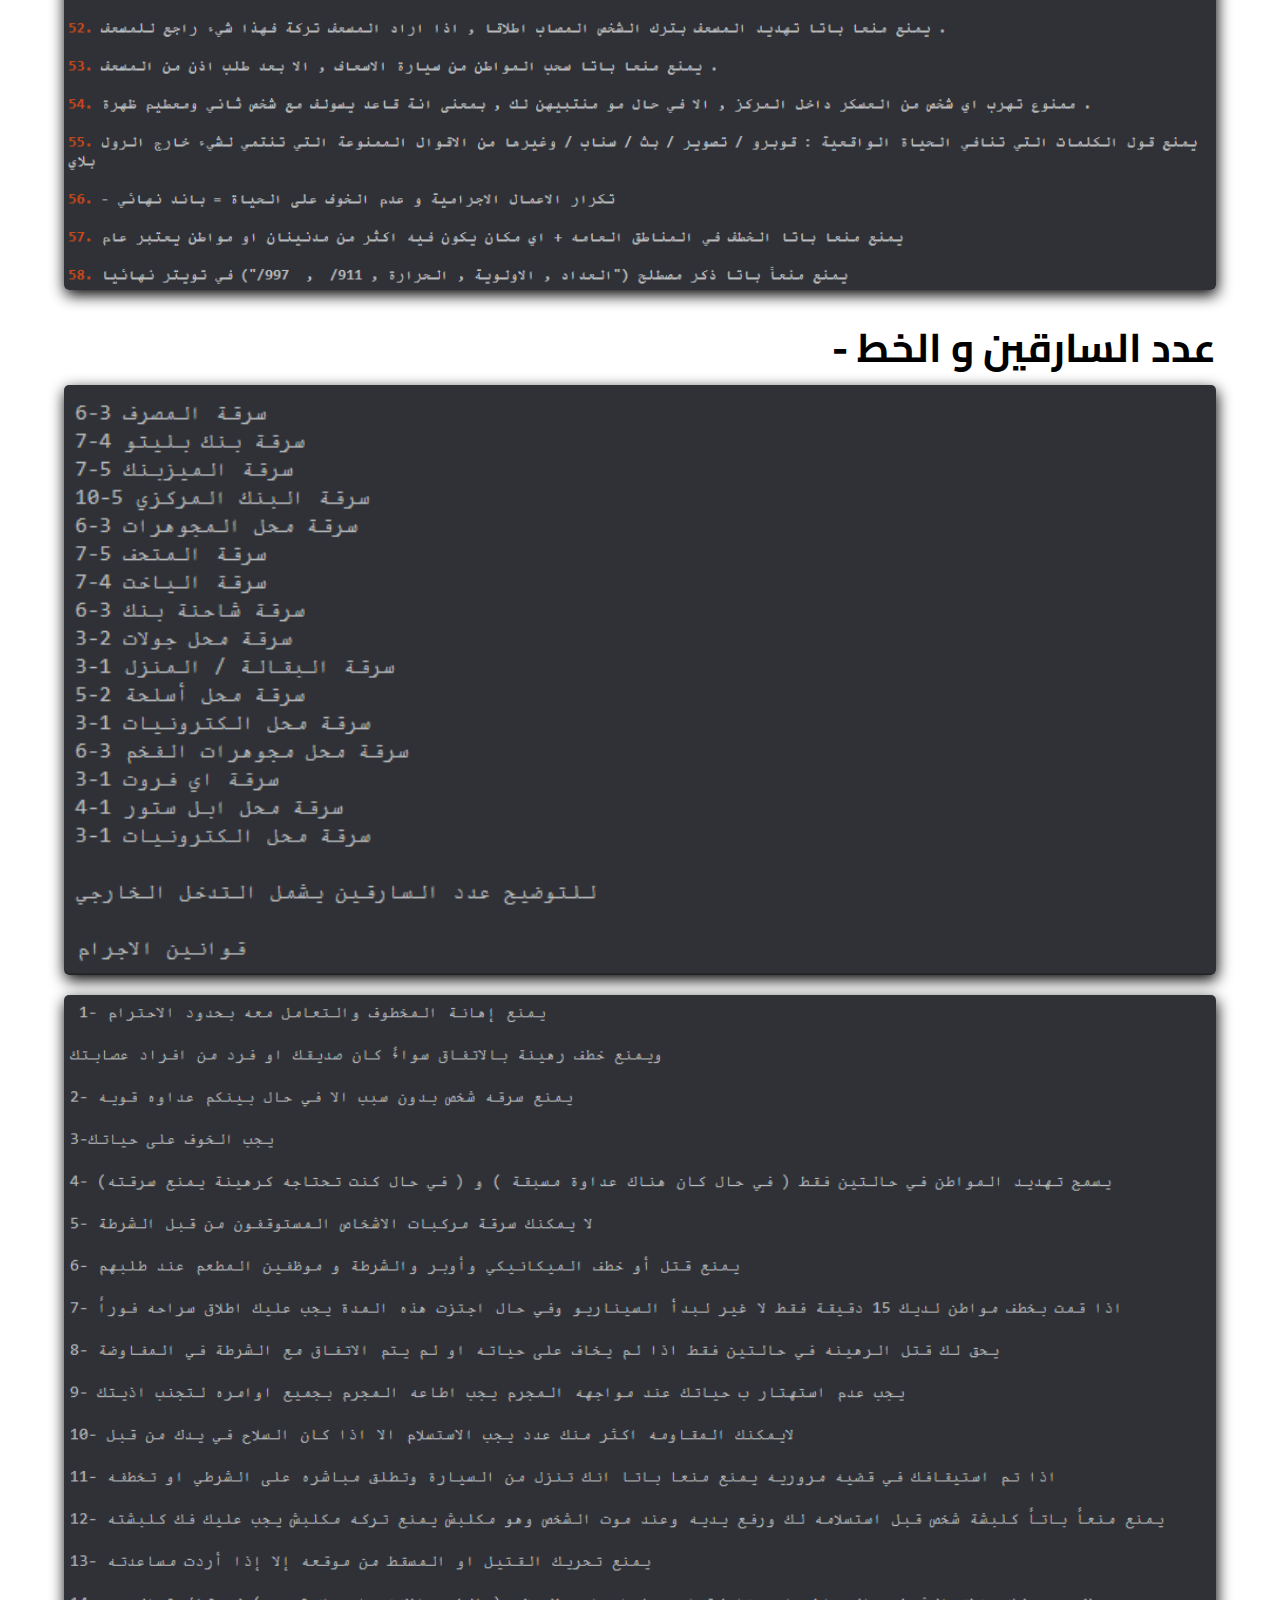
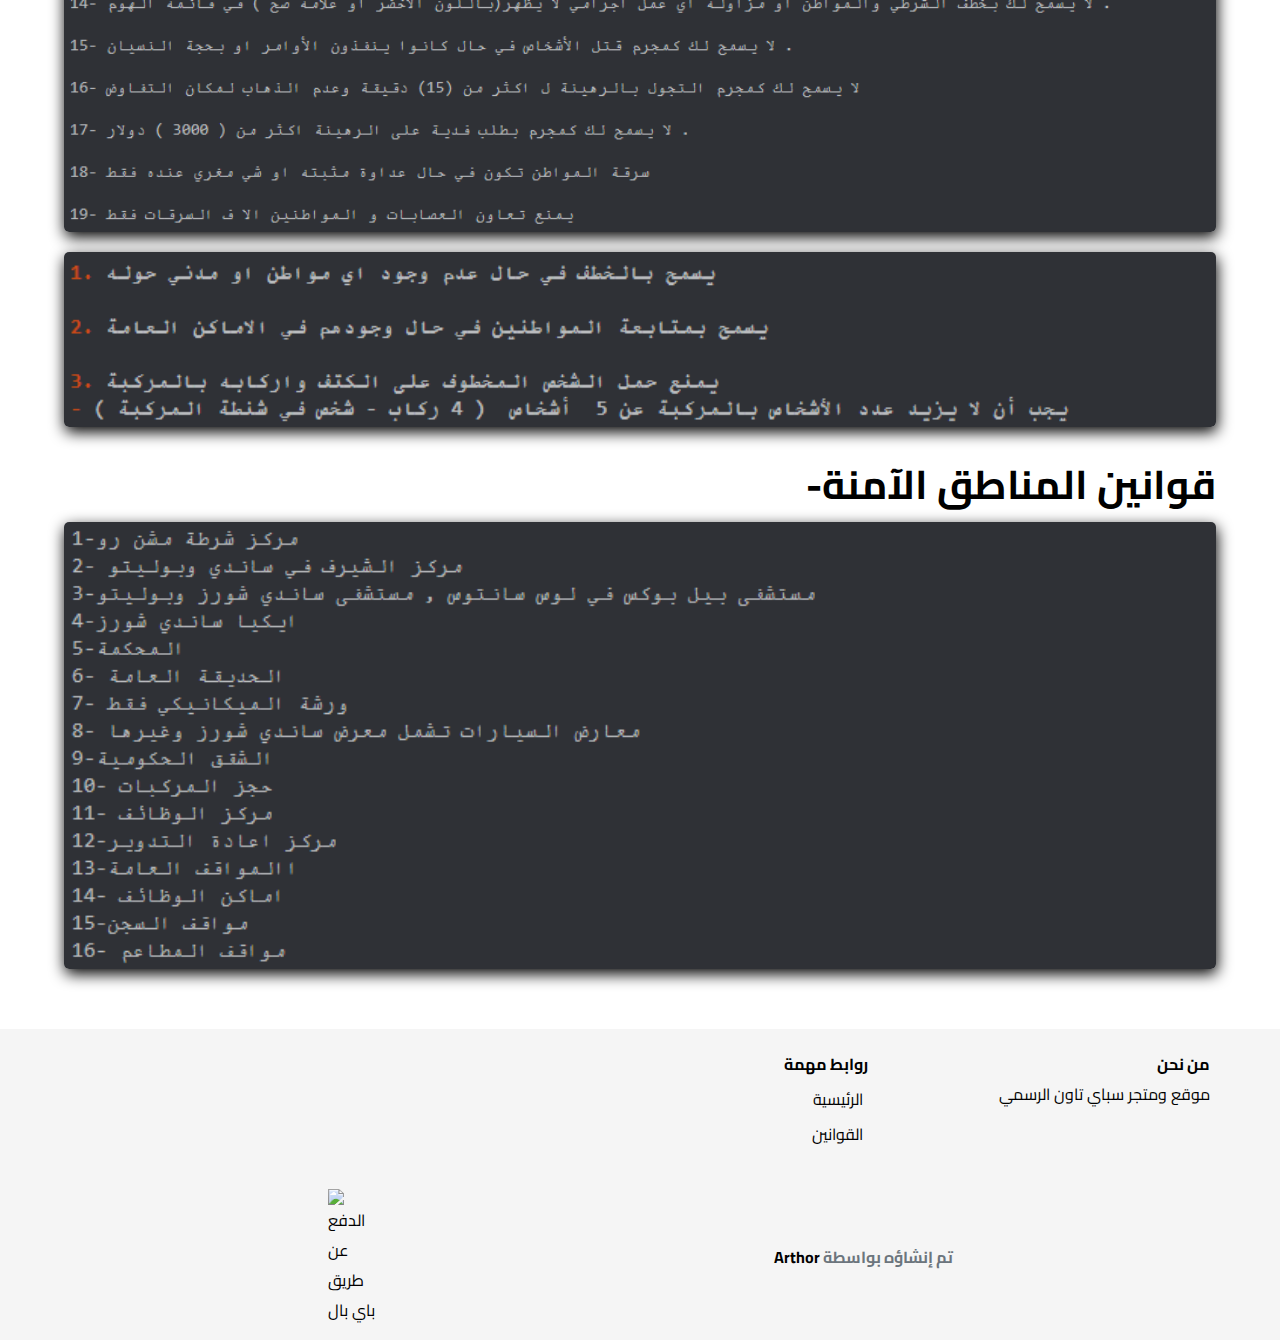
==== commit e9aa24db: "." ====
--- a/Rules.html
+++ b/Rules.html
@@ -33,6 +33,16 @@
             </ul>
             
         </header>
+        <div class="ham" id="ham">
+            <span></span>
+            <div class="linkm" id="linkm">
+                <ul>
+                    <a href="index.html"><li>الرئيسية</li></a>
+                    <a href="Rules.html"><li>القوانين</li></a>                    
+                    <a href="Store.html"><li>المتجر</li></a>
+                </ul>
+            </div>
+        </div>
     </nav>
     <div class="banner">
         <img  src="baner.png" class="spytown">
--- a/site.css
+++ b/site.css
@@ -33,6 +33,10 @@
 }
 body{
     background: #fff;
+    overflow-x: hidden;
+}
+.ham{
+    display: none;
 }
 nav{
     display: flex;
@@ -42,6 +46,9 @@
     height: 70px;
     justify-content: space-between;
     align-items: center;
+    position: fixed;
+    z-index: 9999;
+    background-color: #4B14A4;
 }
 header{
     width: 300px;
@@ -140,13 +147,21 @@
     overflow: hidden;
     top: -100px;
     position: relative;
-    height: 76vh;
+    height: 90vh;
+}
+.banner::before{
+    content: '';
+    position: absolute;
+    top: 10%;
+    width: 100%;
+    height: 100px;
+    background: linear-gradient(to top,#4B14A4,transparent);
 }
 .spytown{
     height: 50vh;
     filter: drop-shadow( 0px 11px 15px  #000);
     position: relative;
-    top: 70px;
+    top: 150px;
 }
 .wave{
     position: absolute;
@@ -278,6 +293,7 @@
         justify-content: space-around;
         flex-direction: column;
         align-items: flex-end;
+        background-color: transparent;
     }
     nav ul{
         width: px;
@@ -285,6 +301,85 @@
     nav ul li{
         font-size: 15px;
         margin-left: 20px;
+    }
+    .ham{
+        background-color: #000;
+        height: 35px;
+        width: 45px;
+        position: absolute;
+        display: flex;
+        left: 30px;
+        justify-content: center;
+        border-radius: 5px;
+    }
+    .ham span{
+        width: 20px;
+        height: 3px;
+        background-color: #fff;
+        position:absolute;
+        top: 13px;
+        margin-top: 3px;
+        border-radius: 5px;
+        margin-right: 10px;
+    }
+    .ham span::before{
+        content: '';
+        position: absolute;
+        top: -9px;
+        width: 30px;
+        height: 3px;
+        background-color: #fff;
+        border-radius: 5px;
+    }
+    .ham span::after{
+        content: '';
+        position: absolute;
+        top: 9px;
+        width: 30px;
+        height: 3px;
+        background-color: #fff;
+        border-radius: 5px;
+    }
+    .linkm{
+        background-color: black;
+        width: 600%;
+        height: 0vh;
+        position: absolute;
+        left: 0px;
+        display: flex;
+        flex-direction: column;
+        top: 40px;
+        border-radius: 5px;
+        transition: .50s;
+    }
+    .linkm.active{
+        height: 20vh;
+    }
+    .linkm ul{
+        flex-wrap: wrap;
+        flex-direction: column-reverse;
+        width: 90%;
+        text-align: right;
+        display: block;
+        visibility: hidden;
+        transition: 0s;
+    }
+    .linkm ul.active{
+        visibility: visible;
+        transition: 0.1s;
+    }
+    .linkm ul li{
+        margin-top: 10px;
+        margin-bottom: 20px;
+        padding-right: 10px;
+    } 
+    .linkm ul li:hover{
+        background-color: #fff;
+        color: #000;
+        border-radius: 5px;
+    }
+    header ul{
+        display: none;
     }
     .logo{
         width: 70px;
@@ -293,13 +388,13 @@
         position: relative;
     }
     .banner{
-        height: 50vh;
+        height: 80vh;
     }
     .banner .spytown{
-        width: 350px;
+        width: 600px;
         position: relative;
-        top: 100px;
-        height: 190px;
+        top: 200px;
+        height: 400px;
     }
     .pa img{
         width: 95%;
--- a/Rules.css
+++ b/Rules.css
@@ -73,14 +73,94 @@
         padding-top: 10px;
         background-color: none;
     }
+    .ham{
+        background-color: #000;
+        height: 35px;
+        width: 45px;
+        position: absolute;
+        display: flex;
+        left: 30px;
+        justify-content: center;
+        border-radius: 5px;
+        top: 10px;
+    }
+    .ham span{
+        width: 20px;
+        height: 3px;
+        background-color: #fff;
+        position:absolute;
+        top: 13px;
+        margin-top: 3px;
+        border-radius: 5px;
+        margin-right: 10px;
+    }
+    .ham span::before{
+        content: '';
+        position: absolute;
+        top: -9px;
+        width: 30px;
+        height: 3px;
+        background-color: #fff;
+        border-radius: 5px;
+    }
+    .ham span::after{
+        content: '';
+        position: absolute;
+        top: 9px;
+        width: 30px;
+        height: 3px;
+        background-color: #fff;
+        border-radius: 5px;
+    }
+    .linkm{
+        background-color: black;
+        width: 600%;
+        height: 0vh;
+        position: absolute;
+        left: 0px;
+        display: flex;
+        flex-direction: column;
+        top: 40px;
+        border-radius: 5px;
+        transition: 3s;
+    }
+    .linkm.active{
+        height: 20vh;
+    }
+    .linkm ul{
+        flex-wrap: wrap;
+        flex-direction: column-reverse;
+        width: 90%;
+        text-align: right;
+        display: block;
+        visibility: hidden;
+        transition: 0s;
+    }
+    .linkm ul.active{
+        visibility: visible;
+        transition: 0s;
+    }
+    .linkm ul li{
+        margin-top: 10px;
+        margin-bottom: 20px;
+        padding-right: 10px;
+    } 
+    .linkm ul li:hover{
+        background-color: #fff;
+        color: #000;
+        border-radius: 5px;
+    }
+    header ul{
+        display: none;
+    }
     .banner{
-        height: 50vh;
+        height: 80vh;
     }
     .banner .spytown{
-        width: 350px;
+        width: 600px;
         position: relative;
-        top: 100px;
-        height: 190px;
+        top: 200px;
+        height: 400px;
     }
     .pa img{
         width: 95%;
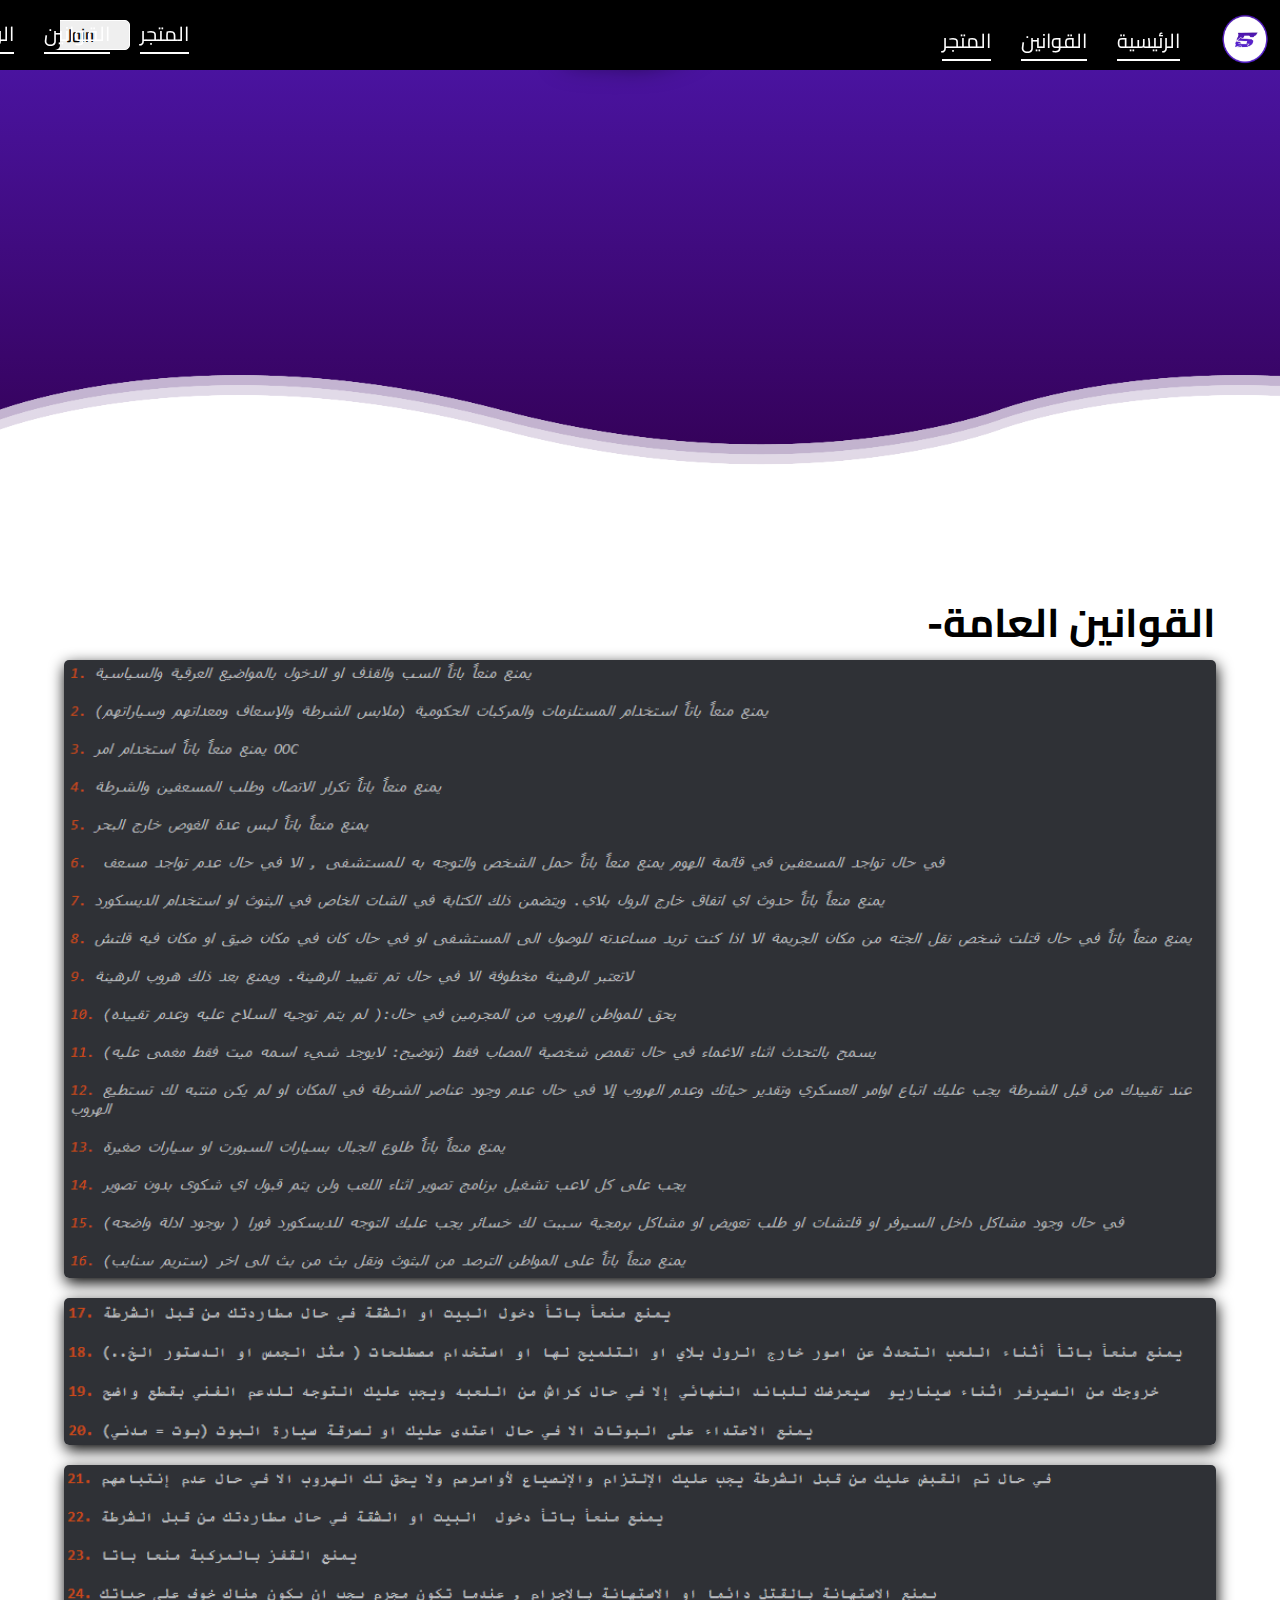
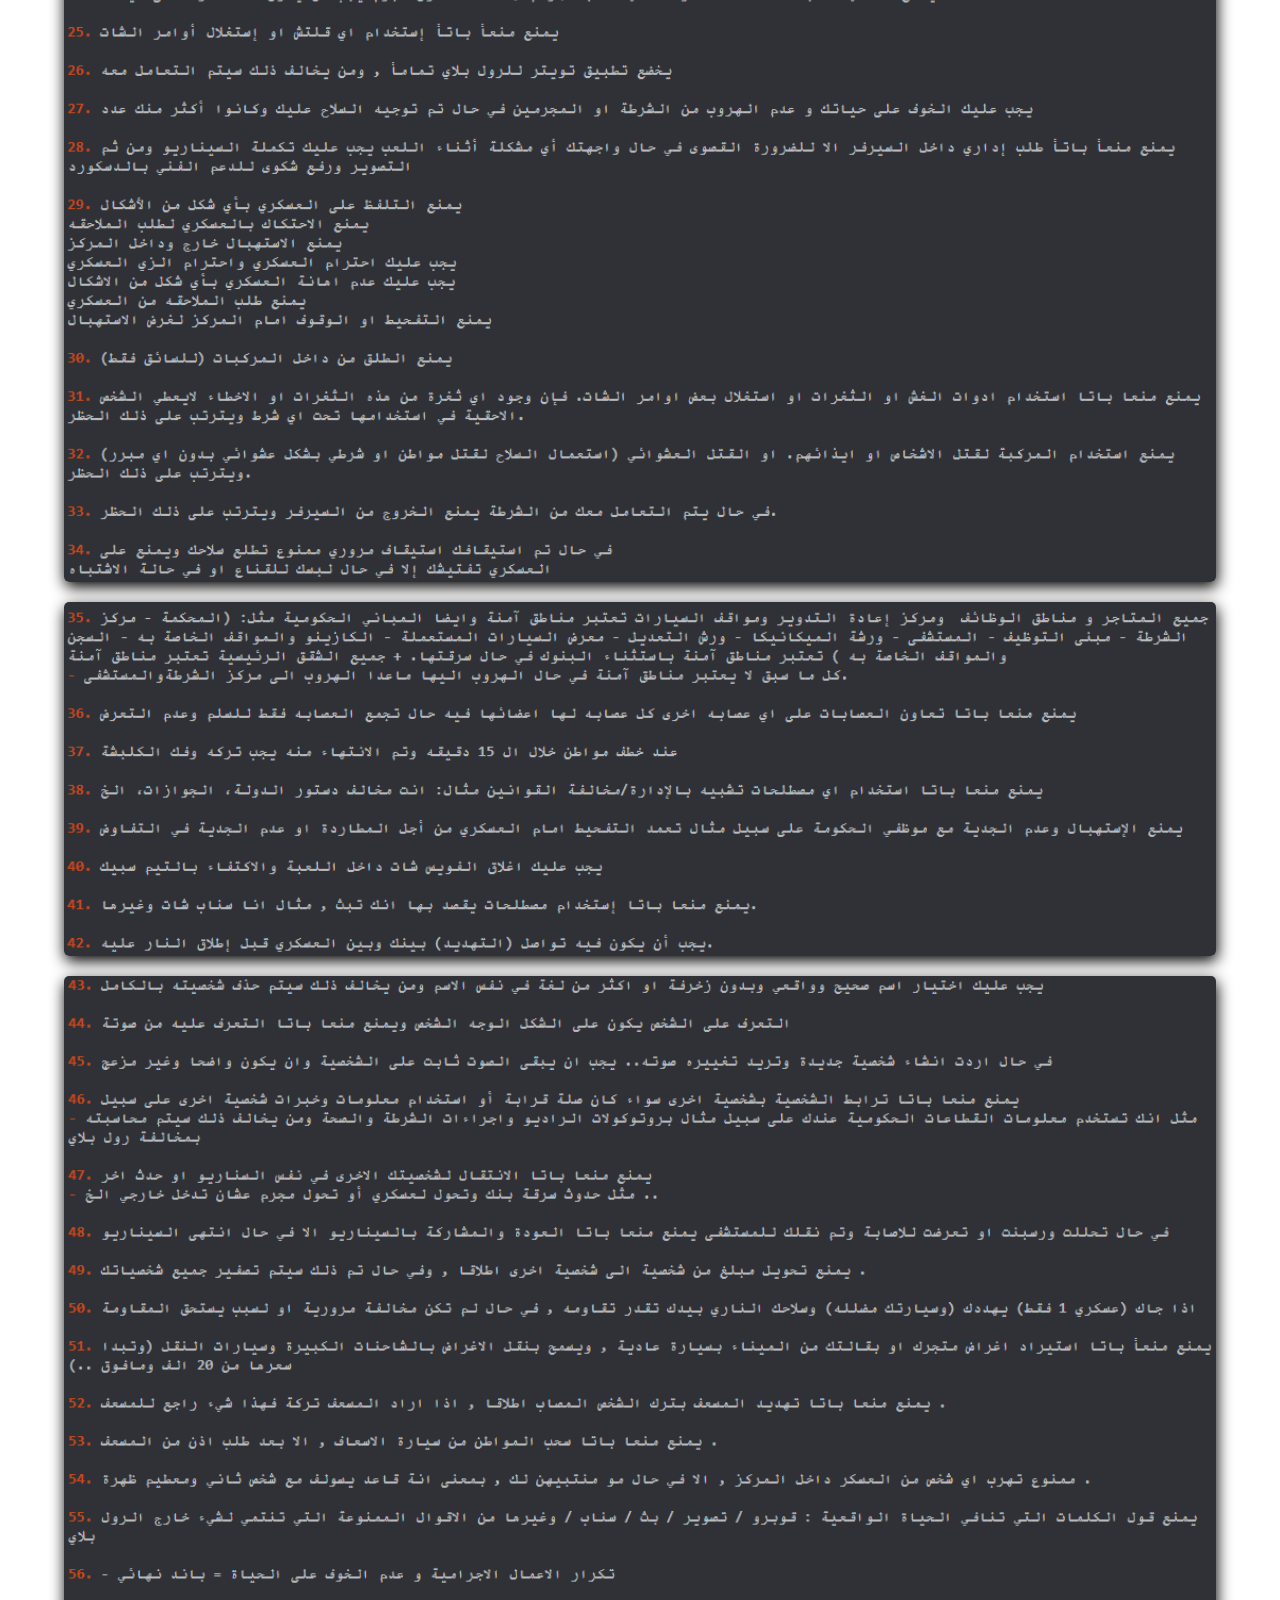
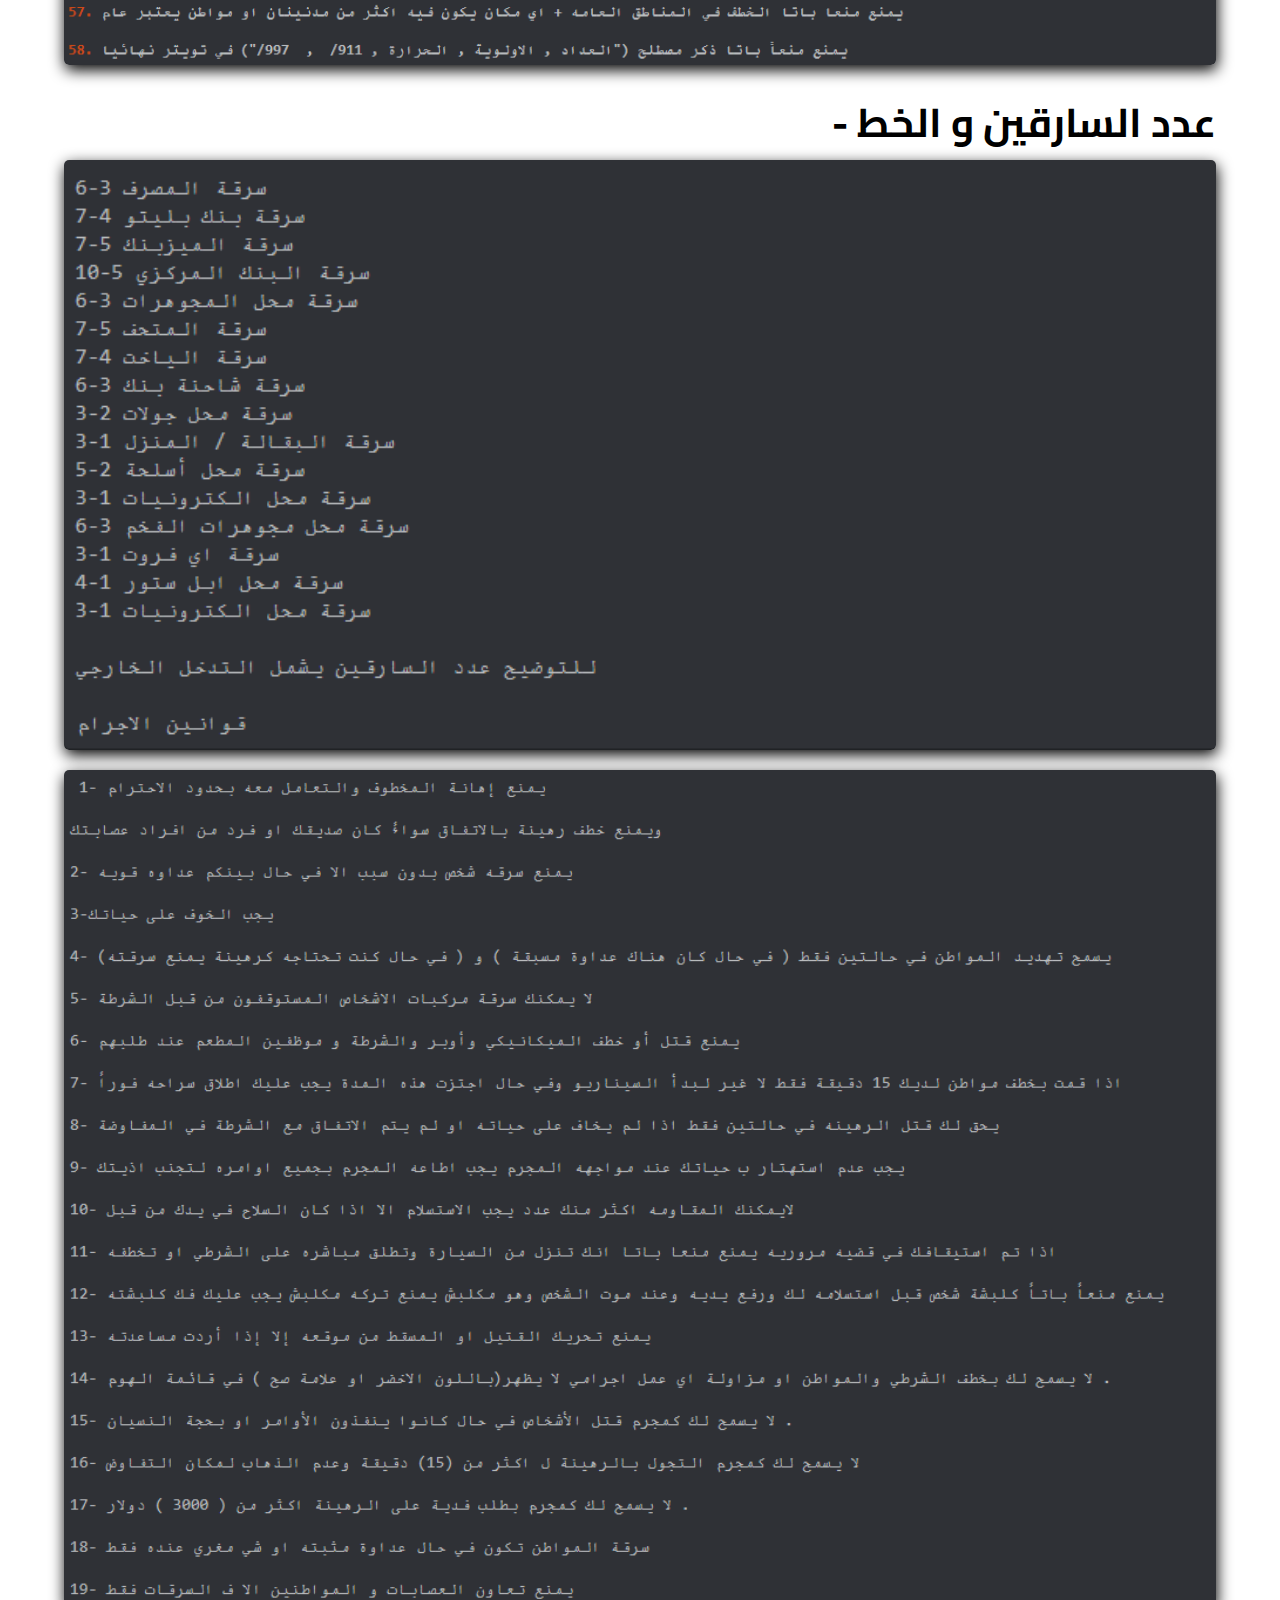
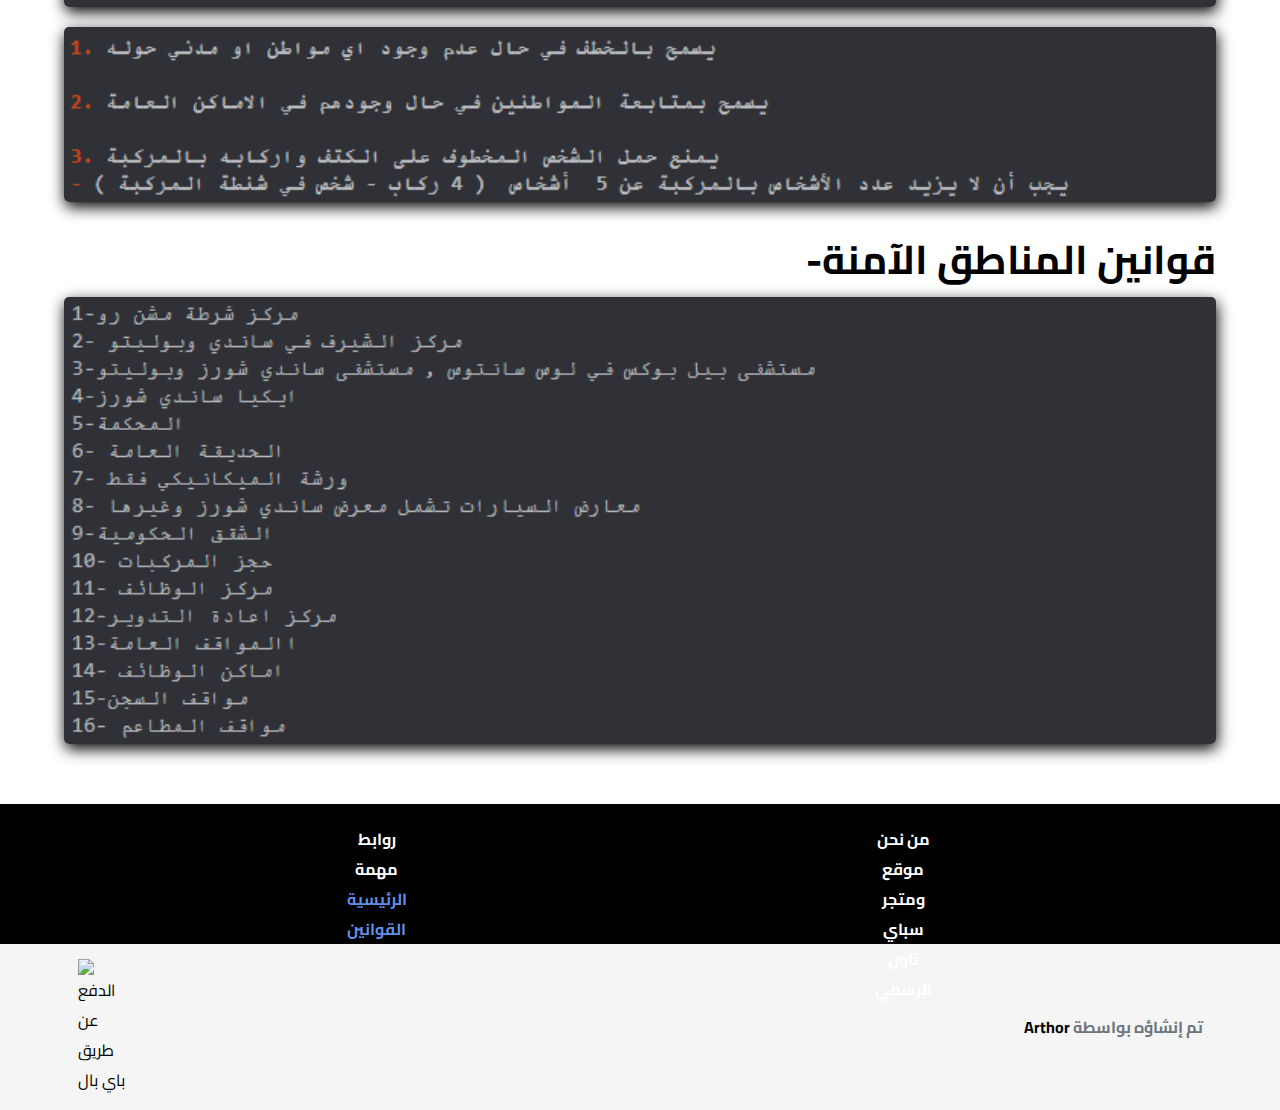
==== commit 781431e2: "mobile" ====
--- a/Rules.html
+++ b/Rules.html
@@ -35,6 +35,7 @@
         </header>
         <div class="ham" id="ham">
             <span></span>
+            <img src="Close.png" id="close">
             <div class="linkm" id="linkm">
                 <ul>
                     <a href="index.html"><li>الرئيسية</li></a>
@@ -72,10 +73,10 @@
             <div class="row">
                 <div class="footer-col">
                     <h4>روابط مهمة</h4>
-                    <p><a href="index.html">الرئيسية</a></p>
-                    <p><a href="Rules.html">القوانين</a></p>
+                    <p><a href="index.html" class="links">الرئيسية</a></p>
+                    <p><a href="Rules.html" class="links">القوانين</a></p>
                 </div>
-                <div class="footer-col3">
+                <div class="footer-col">
                     <h4>من نحن</h4>
                     <p>موقع ومتجر سباي تاون الرسمي</p>
                 </div>
--- a/site.css
+++ b/site.css
@@ -26,7 +26,7 @@
     margin: 0%;
     padding: 0%;
     list-style: none;
-    transition: .2s;
+    transition: .5s;
     box-sizing: border-box;
     font-family: 'Cairo', sans-serif;
     text-decoration: none;
@@ -48,8 +48,9 @@
     align-items: center;
     position: fixed;
     z-index: 9999;
-    background-color: #4B14A4;
-}
+    background-color: #000;
+}
+
 header{
     width: 300px;
     display: flex;
@@ -147,15 +148,7 @@
     overflow: hidden;
     top: -100px;
     position: relative;
-    height: 90vh;
-}
-.banner::before{
-    content: '';
-    position: absolute;
-    top: 10%;
-    width: 100%;
-    height: 100px;
-    background: linear-gradient(to top,#4B14A4,transparent);
+    height: 100vh;
 }
 .spytown{
     height: 50vh;
@@ -218,7 +211,38 @@
         background-position-x: -1000px;
     }
 }
-
+.Main-contain{
+    height: 300px;
+    position: relative;
+    top: -50px;
+    display: flex;
+    flex-wrap: wrap;
+    transition: .5s;
+}
+.main{
+    display: flex;
+    justify-content: flex-end;
+    width: 100%;
+    margin: auto;
+    flex-wrap: wrap;
+    position: relative;
+}
+.contain{
+    display: flex;
+    flex-direction: column;
+    align-items: flex-end;
+    flex-wrap: wrap;
+    background: #000;
+    margin: 15px;
+    height: 15%;
+    width: 360px;
+    margin-top: 5px;
+    transition: .5s;
+    padding: 20px;
+    padding-top: 5px;
+    color: #fff;
+    border-radius: 5px;
+}
 .container{
     max-width: 1170px;
     margin: auto;
@@ -233,7 +257,7 @@
     background: #F5F5F5;
     padding: 20px 0;
     text-align: right;
-    margin-top: 400px;
+    margin-top: 500px;
 }
 .footer-col{
     width: 25%;
@@ -245,7 +269,7 @@
 .footer-col p{
     margin: 5px;
 }
-.footer-col3{
+.footer-col{
     width: 25%;
     padding: 0 15px;
     margin-left: 50px;
@@ -322,6 +346,19 @@
         border-radius: 5px;
         margin-right: 10px;
     }
+    .ham span.active{
+        display: none;
+    }
+    #close{
+        visibility: hidden;
+        transition: .0s;
+        height: 25px;
+        position: relative;
+        margin-top: 5px;
+    }
+    #close.active{
+        visibility: visible;
+    }
     .ham span::before{
         content: '';
         position: absolute;
@@ -343,9 +380,9 @@
     .linkm{
         background-color: black;
         width: 600%;
-        height: 0vh;
-        position: absolute;
-        left: 0px;
+        height: 160px;
+        position: absolute;
+        left: -500px;
         display: flex;
         flex-direction: column;
         top: 40px;
@@ -353,7 +390,7 @@
         transition: .50s;
     }
     .linkm.active{
-        height: 20vh;
+        left: 1px;
     }
     .linkm ul{
         flex-wrap: wrap;
@@ -363,6 +400,7 @@
         display: block;
         visibility: hidden;
         transition: 0s;
+        position: absolute;
     }
     .linkm ul.active{
         visibility: visible;
@@ -378,6 +416,9 @@
         color: #000;
         border-radius: 5px;
     }
+    nav{
+        position: relative;
+    }
     header ul{
         display: none;
     }
@@ -392,8 +433,8 @@
     }
     .banner .spytown{
         width: 600px;
-        position: relative;
-        top: 200px;
+        position: absolute;
+        top: 100px;
         height: 400px;
     }
     .pa img{
@@ -413,14 +454,94 @@
         top: -90px;
     }
 }
-@media screen and (max-width: 376px){
+@media screen and (max-width: 320px){
+    .wave{
+        border: none;
+    }
+    header{
+        left: 10px;
+    }
+    nav{
+        margin: 0;
+    }
+    .ham{
+        background-color: #000;
+        height: 35px;
+        width: 45px;
+        position: absolute;
+        display: flex;
+        left: 15px;
+        justify-content: center;
+        border-radius: 5px;
+    }
     .banner{
-        height: 55vh;
+        height: 65vh;
+        display: flex;
+        width: 100%;
+        align-items: center;
     }
     .banner .spytown{
         width: 350px;
         position: relative;
-        top: 70px;
         height: 190px;
+        top: -10px;
+    }
+    .contain{
+        display: flex;
+        flex-direction: column;
+        align-items: flex-end;
+        flex-wrap: wrap;
+        background: #000;
+        margin: 15px;
+        height: 15%;
+        width: 360px;
+        margin-top: 5px;
+        transition: .5s;
+        padding: 20px;
+        padding-top: 5px;
+        color: #fff;
+        border-radius: 5px;
+    }
+    .contain code{
+        text-align: right;
+    }
+    .footer{
+        background-color: #000;
+    }
+    .footer-col{
+        text-align: center;
+        width: 90px;
+        margin: auto;
+        height: 100px;
+        color: #fff;
+    }
+    .footer-col p{
+        margin: auto;
+        color: #fff;
+        font-weight: bold;
+    }
+    .footer-col .links{
+        color: rgb(97, 145, 233);
+        font-weight: bold;
+    }
+    .footer-col i{
+        color: #fff;
+        margin-top: 10px;
+        font-size: 15px;
+        width: 30px;
+        border: none;
+        margin-left: 50px;
+        position: relative;
+        left: -7px;
+    }
+    .footer-col .link{
+        color: #fff;
+        margin-top: 10px;
+        font-size: 15px;
+        border-radius: 50px;
+        width: 10px;
+    }
+    .footer-creater .row{
+        width: 90%;
     }
 }--- a/Rules.css
+++ b/Rules.css
@@ -50,7 +50,42 @@
 .row{
     display: flex;
     flex-wrap: wrap;
-    justify-content: right;
+    justify-content: space-around;
+    width: 90%;
+    margin: auto;
+}
+.footer{
+    background: #F5F5F5;
+    padding: 20px 0;
+    text-align: right;
+    margin-top: 500px;
+}
+.footer-col{
+    padding: 0 15px;
+}
+.footer-col .link{
+    color: rgb(97, 145, 233);
+    font-weight: bold;
+}
+.footer-col p{
+    margin: 5px;
+}
+.footer-col{
+    width: 25%;
+    padding: 0 15px;
+    margin-left: 50px;
+}
+.footer p{
+    font-family: 'Cairo', sans-serif;
+}
+.footer i{
+    color: #000;
+    border: 1px solid #000;
+    padding: 5px;
+    width: 40px;
+    border-radius: 50px;
+    text-align: center;
+    padding: 10px;
 }
 .footer{
     margin: 0;
@@ -94,6 +129,19 @@
         border-radius: 5px;
         margin-right: 10px;
     }
+    .ham span.active{
+        display: none;
+    }
+    #close{
+        visibility: hidden;
+        transition: .0s;
+        height: 25px;
+        position: relative;
+        margin-top: 5px;
+    }
+    #close.active{
+        visibility: visible;
+    }
     .ham span::before{
         content: '';
         position: absolute;
@@ -115,17 +163,17 @@
     .linkm{
         background-color: black;
         width: 600%;
-        height: 0vh;
-        position: absolute;
-        left: 0px;
+        height: 160px;
+        position: absolute;
+        left: -500px;
         display: flex;
         flex-direction: column;
         top: 40px;
         border-radius: 5px;
-        transition: 3s;
+        transition: .50s;
     }
     .linkm.active{
-        height: 20vh;
+        left: 1px;
     }
     .linkm ul{
         flex-wrap: wrap;
@@ -159,7 +207,7 @@
     .banner .spytown{
         width: 600px;
         position: relative;
-        top: 200px;
+        top: 100px;
         height: 400px;
     }
     .pa img{
@@ -177,14 +225,74 @@
         justify-content: flex-end;
     }
 }
-@media screen and (max-width: 376px){
+@media screen and (max-width: 3200px){
+    .wave{
+        border: none;
+    }
+    header{
+        left: 10px;
+        top: 4px;
+    }
+    nav{
+        margin: 0;
+    }
+    .ham{
+        background-color: #000;
+        height: 35px;
+        width: 45px;
+        position: absolute;
+        display: flex;
+        left: 15px;
+        justify-content: center;
+        border-radius: 5px;
+        top: 15px;
+    }
     .banner{
-        height: 55vh;
+        height: 65vh;
     }
     .banner .spytown{
         width: 350px;
         position: relative;
-        top: 70px;
+        top: -10px;
         height: 190px;
     }
+    .footer{
+        background-color: #000;
+    }
+    .footer-col{
+        text-align: center;
+        width: 90px;
+        margin: auto;
+        height: 100px;
+        color: #fff;
+    }
+    .footer-col p{
+        margin: auto;
+        color: #fff;
+        font-weight: bold;
+    }
+    .footer-col .links{
+        color: rgb(97, 145, 233);
+        font-weight: bold;
+    }
+    .footer-col i{
+        color: #fff;
+        margin-top: 10px;
+        font-size: 15px;
+        width: 30px;
+        border: none;
+        margin-left: 50px;
+        position: relative;
+        left: -7px;
+    }
+    .footer-col .link{
+        color: #fff;
+        margin-top: 10px;
+        font-size: 15px;
+        border-radius: 50px;
+        width: 10px;
+    }
+    .footer-creater .row{
+        width: 90%;
+    }
 }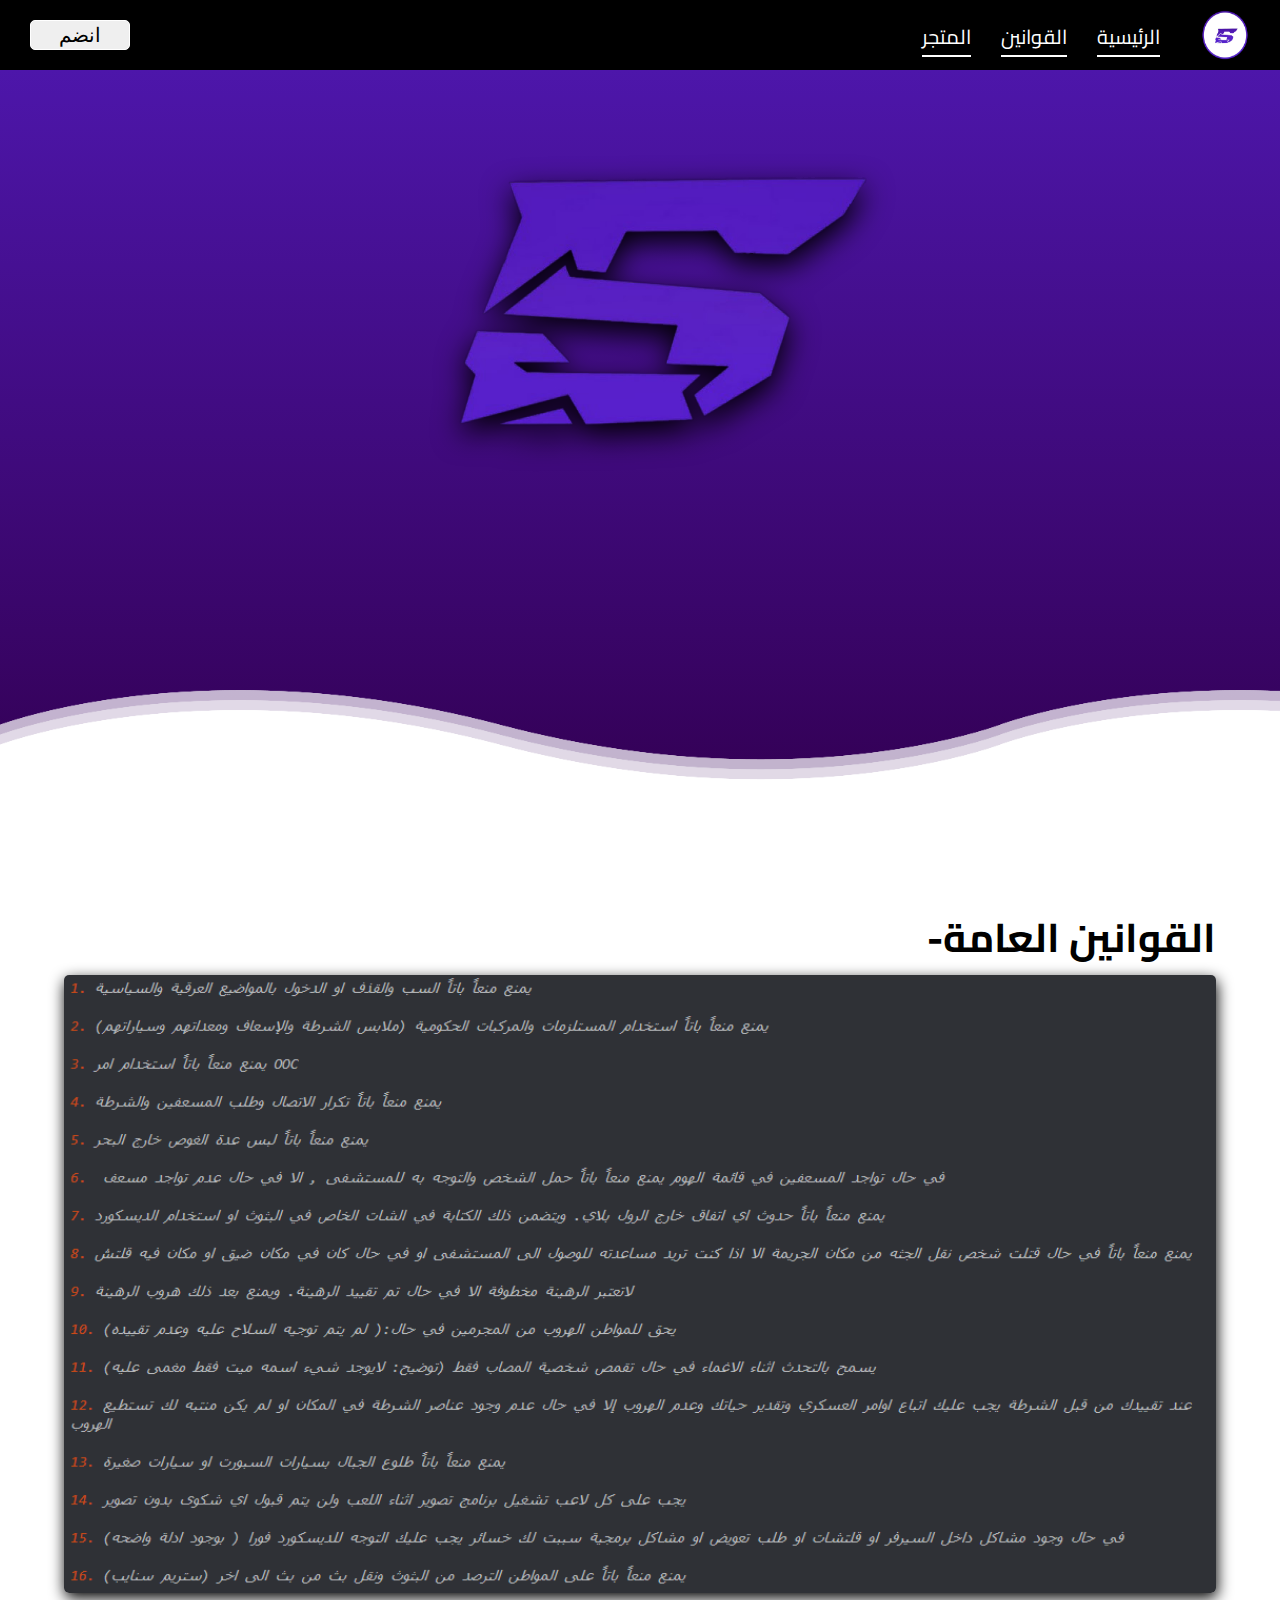
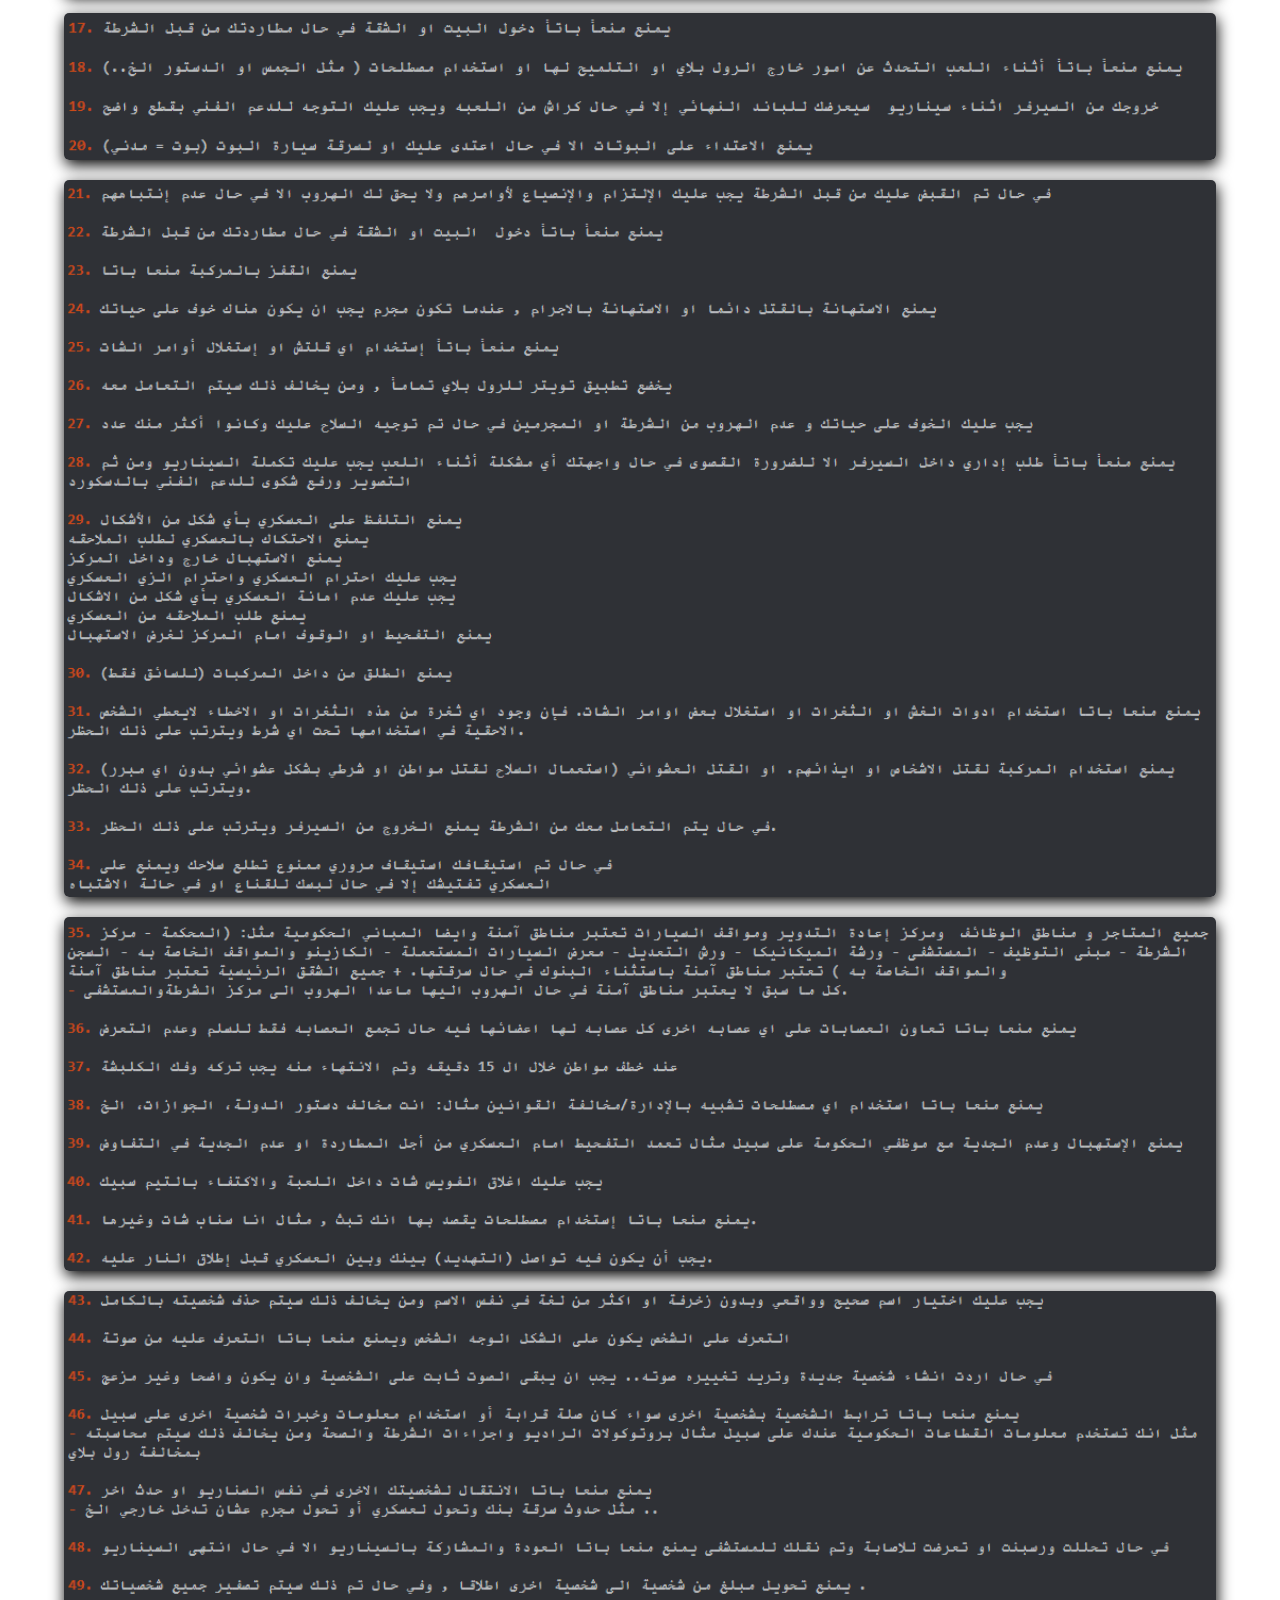
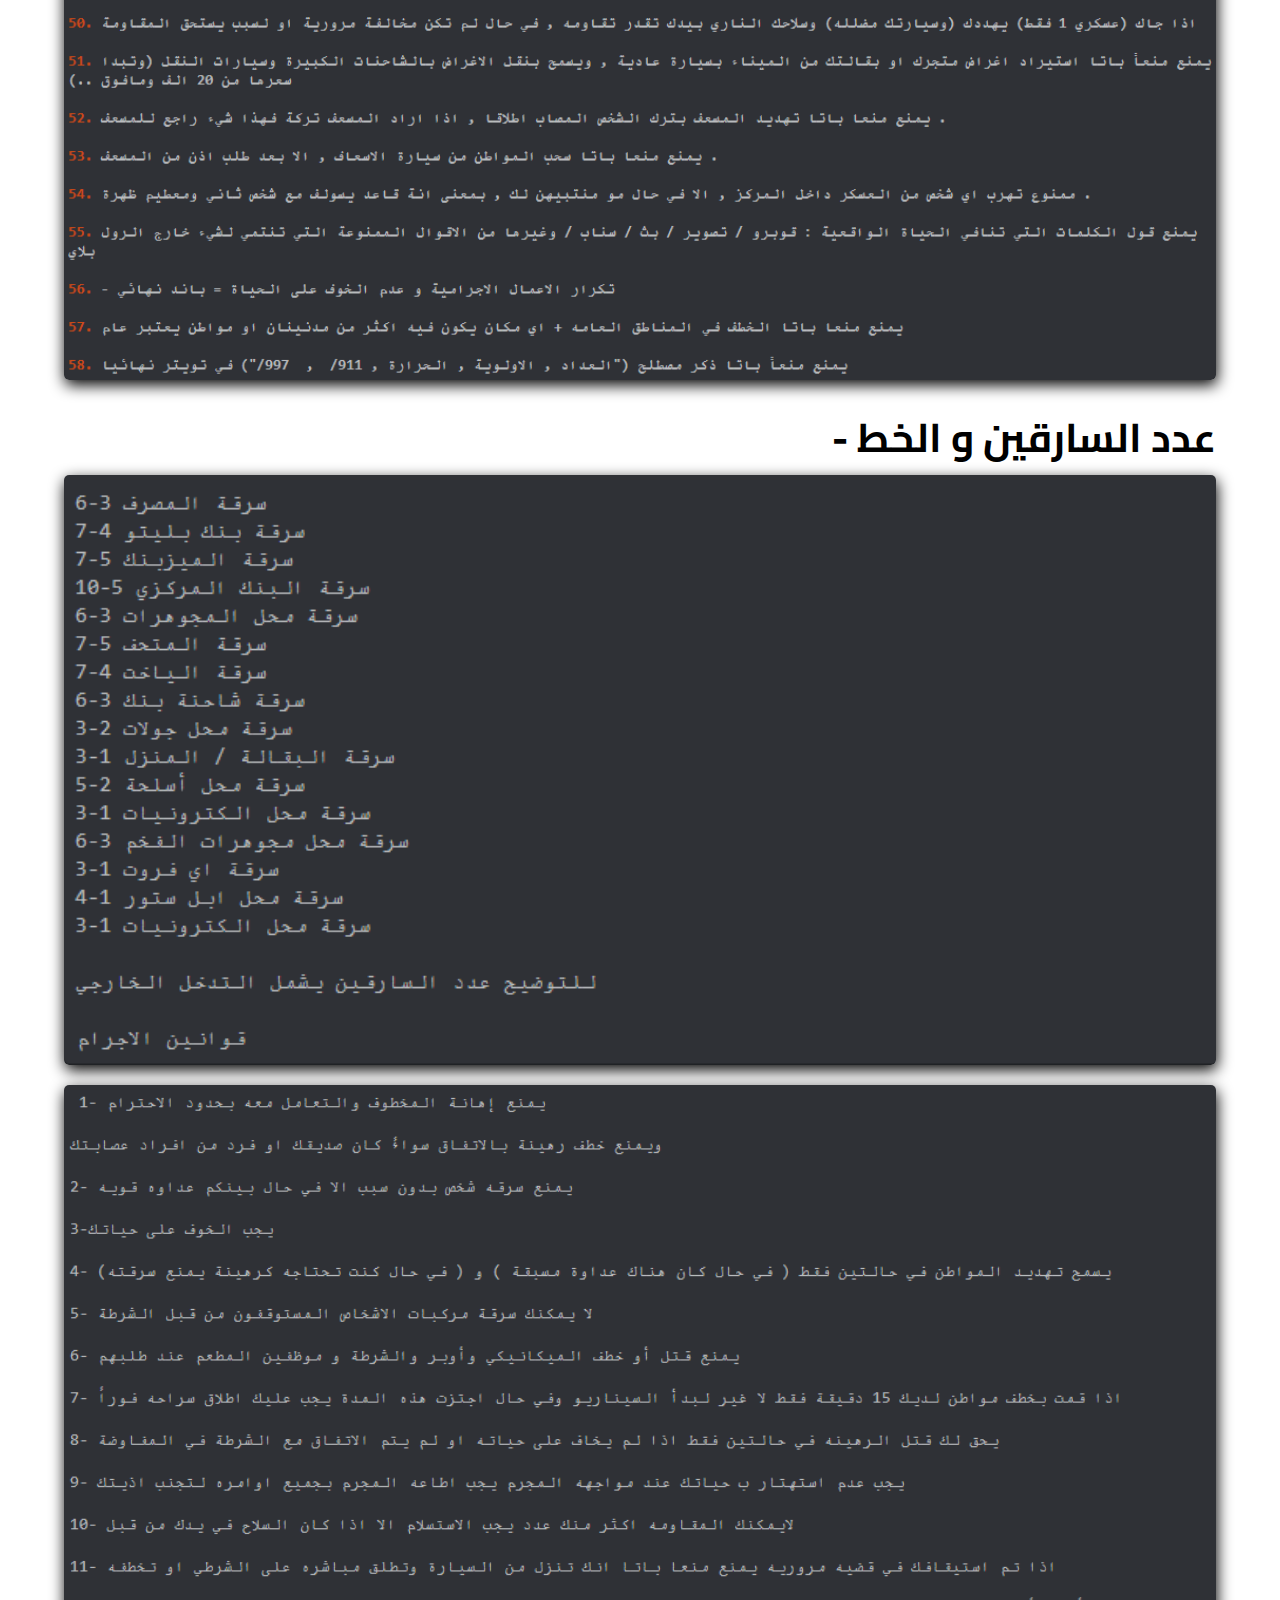
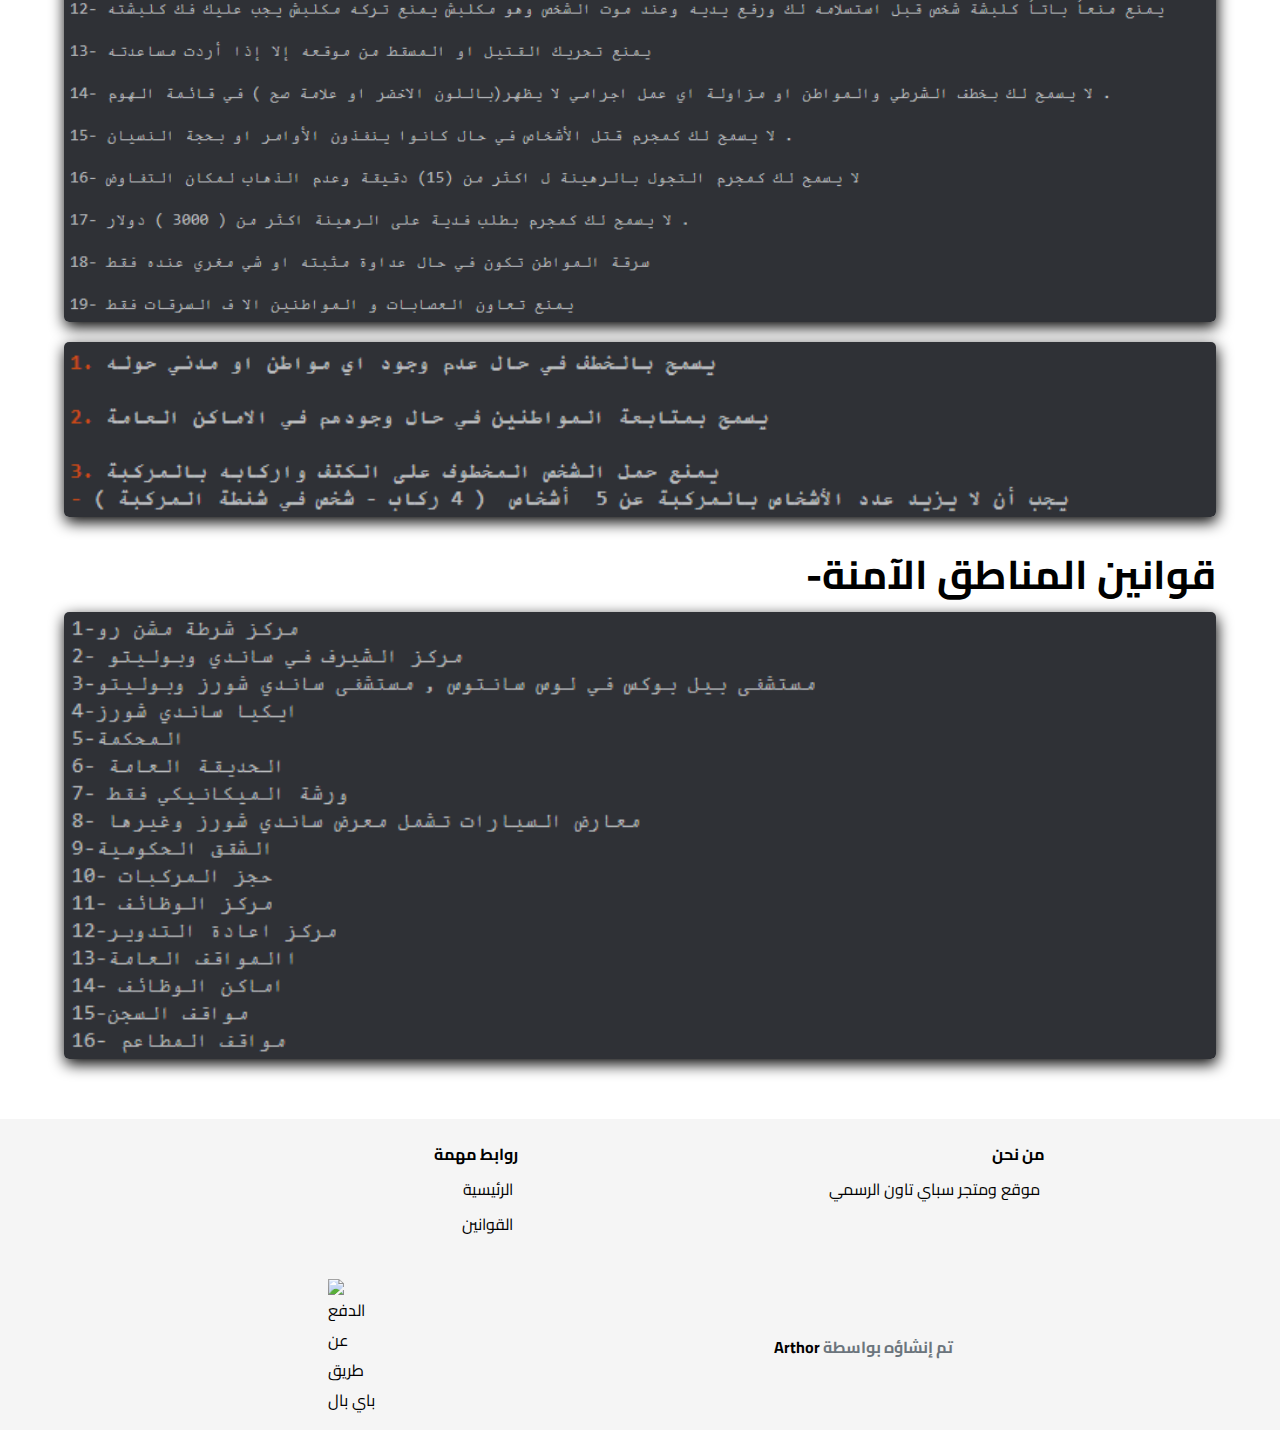
==== commit e8a90600: "." ====
--- a/Rules.html
+++ b/Rules.html
@@ -15,7 +15,7 @@
 <body>
     <nav>
         <div class="btn">
-            <button>Join</button>
+            <button>انضم</button>
             <div class="jo">
                 <span>
                     <a href="fivem://connect/4r5vpv"><img src="csbcC3C.png" class="bg"></a>
--- a/site.css
+++ b/site.css
@@ -36,6 +36,7 @@
     overflow-x: hidden;
 }
 .ham{
+    visibility: hidden;
     display: none;
 }
 nav{
@@ -49,6 +50,7 @@
     position: fixed;
     z-index: 9999;
     background-color: #000;
+    top: 0px;
 }
 
 header{
@@ -87,7 +89,6 @@
     position: relative;
     margin-bottom: -5px;
     width: 100%;
-    
 }
 li{
     font-size: 20px;
@@ -335,6 +336,7 @@
         left: 30px;
         justify-content: center;
         border-radius: 5px;
+        visibility: visible;
     }
     .ham span{
         width: 20px;
--- a/Rules.css
+++ b/Rules.css
@@ -206,7 +206,7 @@
     }
     .banner .spytown{
         width: 600px;
-        position: relative;
+        position: absolute;
         top: 100px;
         height: 400px;
     }
@@ -225,13 +225,13 @@
         justify-content: flex-end;
     }
 }
-@media screen and (max-width: 3200px){
+@media screen and (max-width: 320px){
     .wave{
         border: none;
     }
     header{
         left: 10px;
-        top: 4px;
+        top: 10px;
     }
     nav{
         margin: 0;
